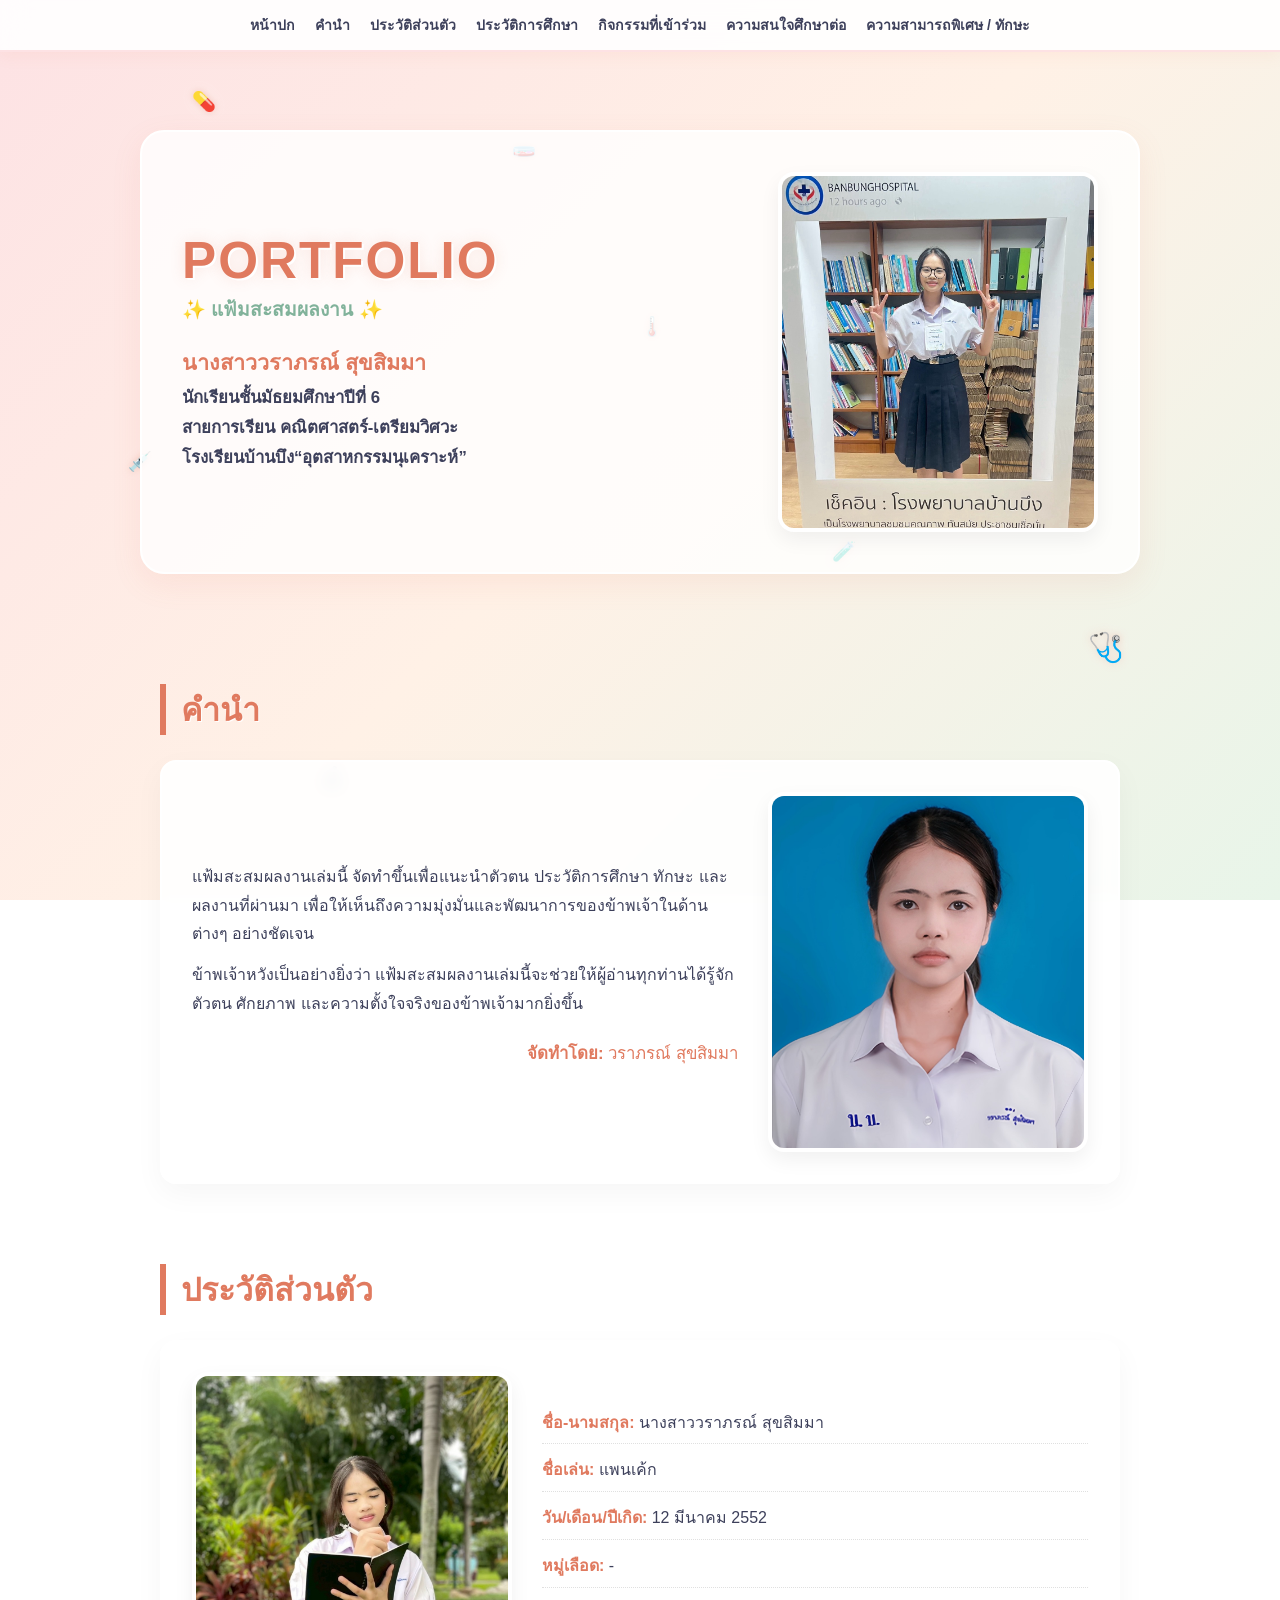
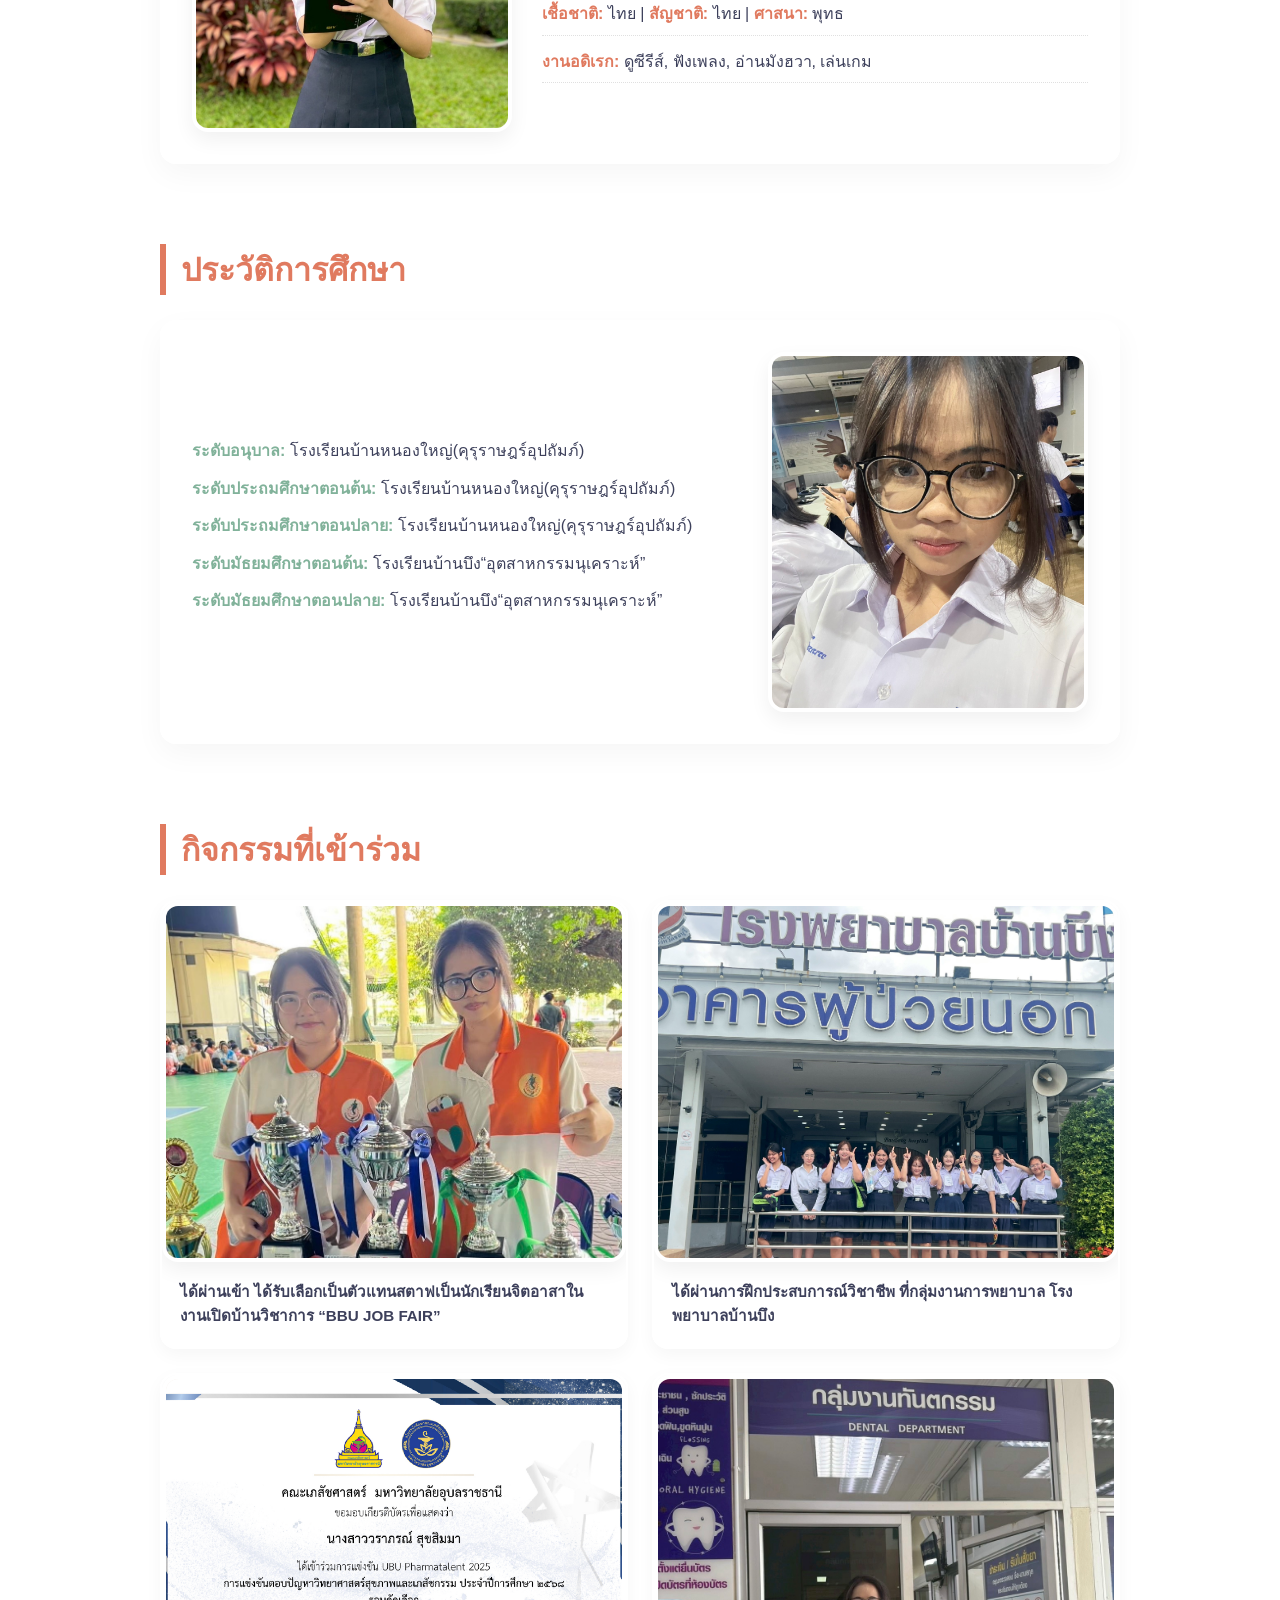
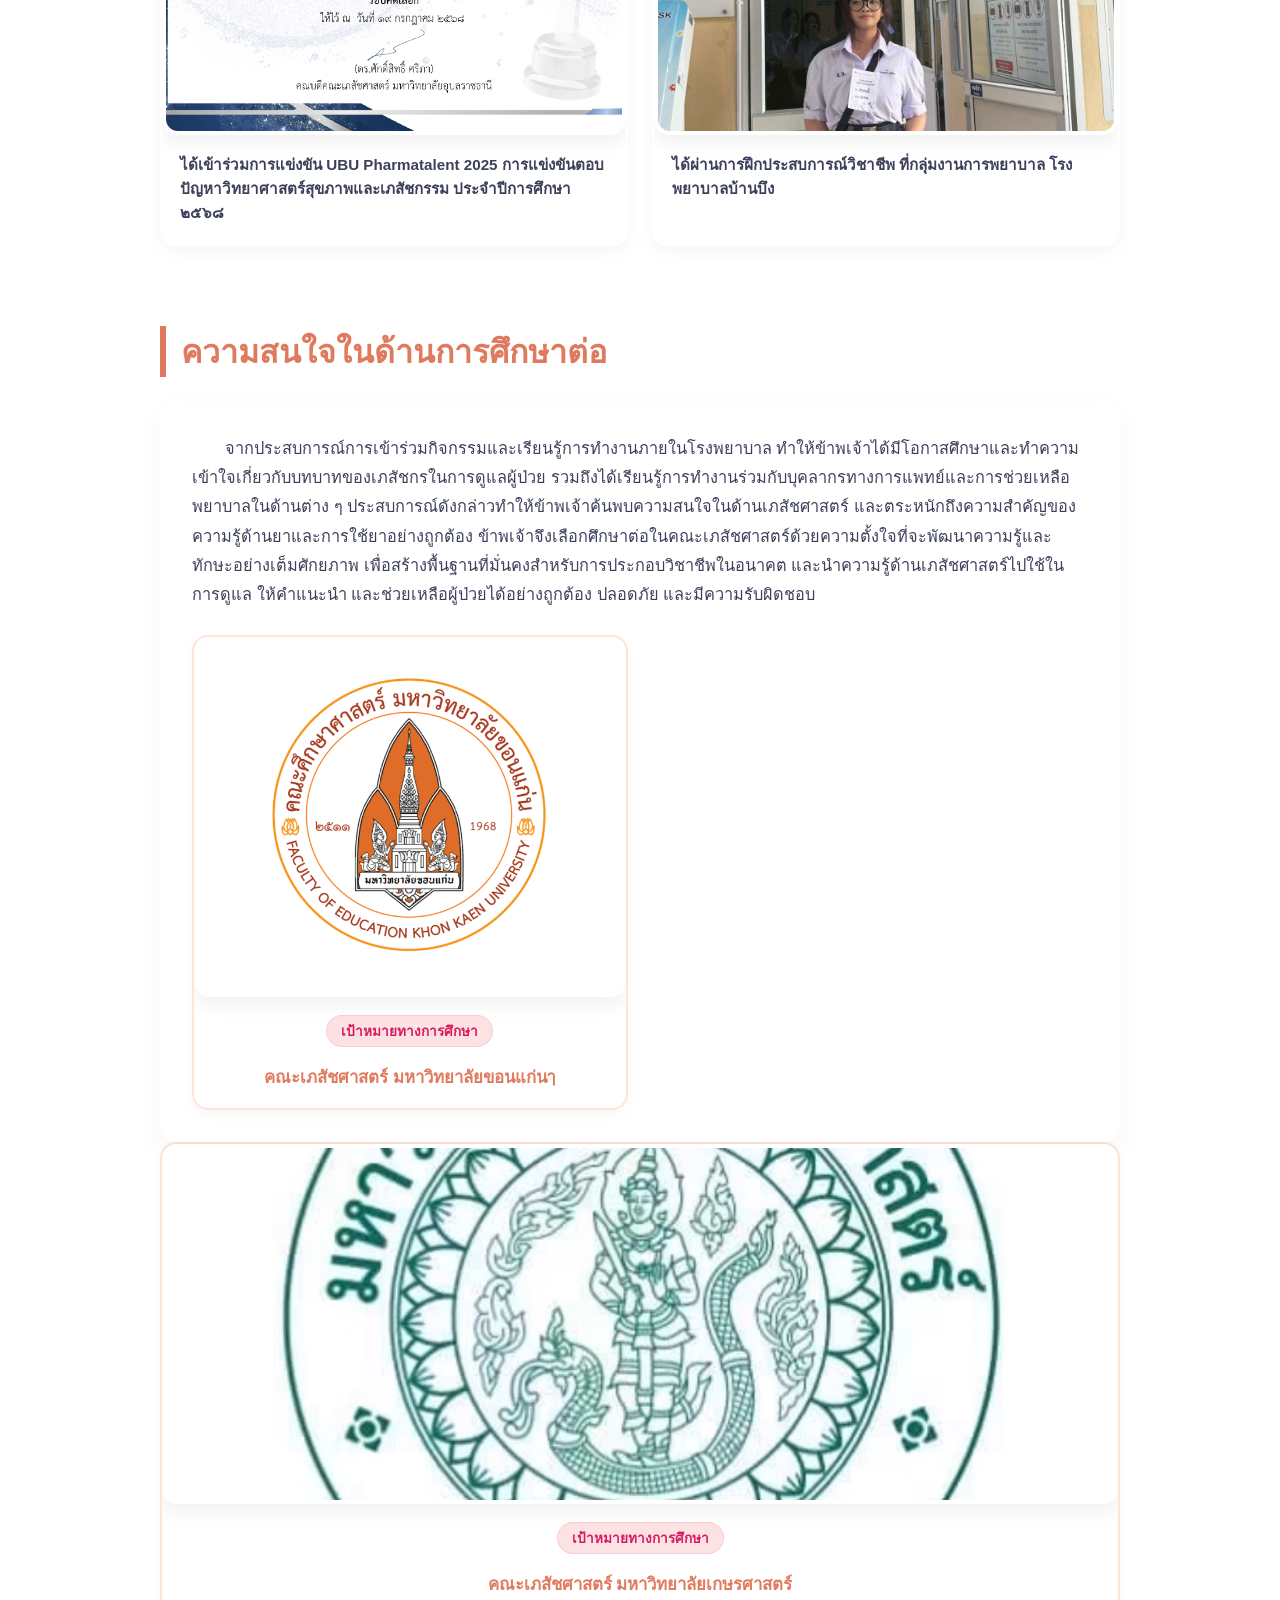
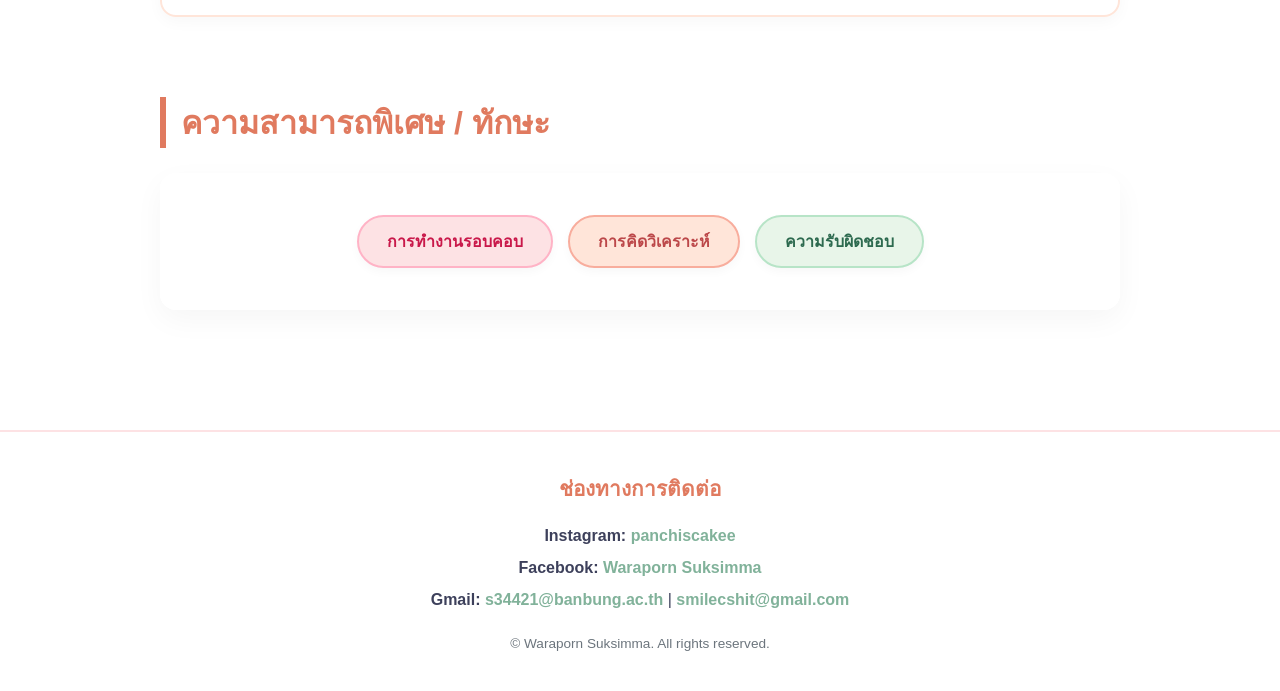
==== index.html @ e101ca78 "Update index.html" ====
<!DOCTYPE html>
<html lang="th">
<head>
  <meta charset="UTF-8">
  <meta name="viewport" content="width=device-width, initial-scale=1.0">
  <meta name="description" content="แฟ้มสะสมผลงาน (Portfolio)">
  <title>แฟ้มสะสมผลงาน // PORTFOLIO</title>
  
  <!-- เชื่อมต่อไฟล์สไตล์ CSS -->
  <link rel="stylesheet" href="style.css">
</head>
<body>

  <!-- ประกายวิ้งๆ สีทอง (Sparkles background) -->
  <div class="sparkles-container">
    <div class="sparkle s1">💊</div>
    <div class="sparkle s2">🧬</div>
    <div class="sparkle s3">💉</div>
    <div class="sparkle s4">🩺</div>
    <div class="sparkle s5">🔬</div>
    <div class="sparkle s6">🌡️</div>
    <div class="sparkle s7">🧪</div>
    <div class="sparkle s8">🧫</div>
  </div>

  <!-- แถบเมนูลอยแบบโปร่งแสง (Navbar) -->
  <nav class="navbar">
    <div class="nav-container">
      <a href="#cover">หน้าปก</a>
      <a href="#introduction">คำนำ</a>
      <a href="#profile">ประวัติส่วนตัว</a>
      <a href="#education">ประวัติการศึกษา</a>
      <a href="#activities">กิจกรรมที่เข้าร่วม</a>
      <a href="#future-study">ความสนใจศึกษาต่อ</a>
      <a href="#skills">ความสามารถพิเศษ / ทักษะ</a>
    </div>
  </nav>

  <!-- 1. หน้าปก (Cover Layout แบบ 2 ฝั่ง ข้อมูลด้านซ้าย - รูปใหญ่เท่ากันด้านขวา) -->
  <header id="cover">
    <div class="cover-container">
      <div class="cover-text-side">
        <h1>PORTFOLIO</h1>
        <p class="subtitle">✨ แฟ้มสะสมผลงาน ✨</p>
        <div class="cover-details">
          <p class="student-name">นางสาววราภรณ์ สุขสิมมา</p>
          <p class="student-level">นักเรียนชั้นมัธยมศึกษาปีที่ 6</p>
          <p class="student-plan">สายการเรียน คณิตศาสตร์-เตรียมวิศวะ</p>
          <p class="school-name"><b>โรงเรียนบ้านบึง“อุตสาหกรรมนุเคราะห์”</b></p>
        </div>
      </div>
      <div class="cover-media-side">
        <!-- ช่องใส่รูปขนาดเท่ากันทุกรูปในเว็บ -->
        <div class="img-box">
          <img src="IMG_2412.jpeg" alt="" class="portfolio-img">
        </div>
      </div>
    </div>
  </header>

  <main class="container">

    <!-- 2. คำนำ (Introduction) -->
    <section id="introduction">
      <h2>คำนำ</h2>
      <div class="section-card flex-card">
        <div class="card-text">
          <p>แฟ้มสะสมผลงานเล่มนี้ จัดทำขึ้นเพื่อแนะนำตัวตน ประวัติการศึกษา ทักษะ และผลงานที่ผ่านมา เพื่อให้เห็นถึงความมุ่งมั่นและพัฒนาการของข้าพเจ้าในด้านต่างๆ อย่างชัดเจน</p>
          <p>ข้าพเจ้าหวังเป็นอย่างยิ่งว่า แฟ้มสะสมผลงานเล่มนี้จะช่วยให้ผู้อ่านทุกท่านได้รู้จักตัวตน ศักยภาพ และความตั้งใจจริงของข้าพเจ้ามากยิ่งขึ้น</p>
          <div class="signature-box">
            <p><strong>จัดทำโดย:</strong> วราภรณ์ สุขสิมมา</p>
          </div>
        </div>
        <div class="card-media">
          <div class="img-box">
            <img src="IMG_2438.jpeg" alt="คำนำ" class="portfolio-img">
          </div>
        </div>
      </div>
    </section>

    <!-- 3. ประวัติส่วนตัว (Profile) -->
    <section id="profile">
      <h2>ประวัติส่วนตัว</h2>
      <div class="section-card flex-card reverse-mobile">
        <div class="card-media">
          <div class="img-box">
            <img src="IMG_2440.jpeg" alt="ประวัติส่วนตัว" class="portfolio-img">
          </div>
        </div>
        <div class="card-text">
          <ul class="info-list">
            <li><strong>ชื่อ-นามสกุล:</strong> นางสาววราภรณ์ สุขสิมมา</li>
            <li><strong>ชื่อเล่น:</strong> แพนเค้ก</li>
            <li><strong>วัน/เดือน/ปีเกิด:</strong> 12 มีนาคม 2552</li>
            <li><strong>หมู่เลือด:</strong> -</li>
            <li><strong>เชื้อชาติ:</strong> ไทย | <strong>สัญชาติ:</strong> ไทย | <strong>ศาสนา:</strong> พุทธ</li>
            <li><strong>งานอดิเรก:</strong> ดูซีรีส์, ฟังเพลง, อ่านมังฮวา, เล่นเกม</li>
          </ul>
        </div>
      </div>
    </section>

    <!-- 4. ประวัติการศึกษา (Education) -->
    <section id="education">
      <h2>ประวัติการศึกษา</h2>
      <div class="section-card flex-card">
        <div class="card-text">
          <ul class="edu-info-list">
            <li><strong>ระดับอนุบาล:</strong> โรงเรียนบ้านหนองใหญ่(คุรุราษฎร์อุปถัมภ์)</li>
            <li><strong>ระดับประถมศึกษาตอนต้น:</strong> โรงเรียนบ้านหนองใหญ่(คุรุราษฎร์อุปถัมภ์)</li>
            <li><strong>ระดับประถมศึกษาตอนปลาย:</strong> โรงเรียนบ้านหนองใหญ่(คุรุราษฎร์อุปถัมภ์)</li>
            <li><strong>ระดับมัธยมศึกษาตอนต้น:</strong> โรงเรียนบ้านบึง“อุตสาหกรรมนุเคราะห์”</li>
            <li><strong>ระดับมัธยมศึกษาตอนปลาย:</strong> โรงเรียนบ้านบึง“อุตสาหกรรมนุเคราะห์”</li>
          </ul>
        </div>
        <div class="card-media">
          <div class="img-box">
            <img src="IMG_1165.jpeg" alt="ประวัติการศึกษา" class="portfolio-img">
          </div>
        </div>
      </div>
    </section>

    <!-- 5. กิจกรรมที่เข้าร่วม (4 กิจกรรม: บน 2 / ล่าง 2) -->
    <section id="activities">
      <h2>กิจกรรมที่เข้าร่วม</h2>
      <div class="gallery-grid-2x2">
        
        <!-- บน 1 -->
        <div class="gallery-card">
          <div class="img-box">
            <img src="IMG_2443.jpeg" alt="กิจกรรมที่ 1" class="portfolio-img">
          </div>
          <div class="gallery-info">
            <p class="activity-desc">ได้ผ่านเข้า ได้รับเลือกเป็นตัวแทนสตาฟเป็นนักเรียนจิตอาสาในงานเปิดบ้านวิชาการ “BBU JOB FAIR”</p>
          </div>
        </div>

        <!-- บน 2 -->
        <div class="gallery-card">
          <div class="img-box">
            <img src="IMG_0855.jpeg" alt="กิจกรรมที่ 2" class="portfolio-img">
          </div>
          <div class="gallery-info">
            <p class="activity-desc">ได้ผ่านการฝึกประสบการณ์วิชาชีพ ที่กลุ่มงานการพยาบาล โรงพยาบาลบ้านบึง</p>
          </div>
        </div>

        <!-- ล่าง 1 -->
        <div class="gallery-card">
          <div class="img-box">
            <img src="IMG_2452.jpeg" alt="กิจกรรมที่ 3" class="portfolio-img">
          </div>
          <div class="gallery-info">
            <p class="activity-desc">ได้เข้าร่วมการแข่งขัน UBU Pharmatalent 2025 การแข่งขันตอบปัญหาวิทยาศาสตร์สุขภาพและเภสัชกรรม ประจำปีการศึกษา ๒๕๖๘ </p>
          </div>
        </div>

        <!-- ล่าง 2 -->
        <div class="gallery-card">
          <div class="img-box">
            <img src="IMG_2447.jpeg" alt="กิจกรรมที่ 4" class="portfolio-img">
          </div>
          <div class="gallery-info">
            <p class="activity-desc">ได้ผ่านการฝึกประสบการณ์วิชาชีพ ที่กลุ่มงานการพยาบาล โรงพยาบาลบ้านบึง</p>
          </div>
        </div>

      </div>
    </section>

    <!-- 6. ความสนใจในด้านการศึกษาต่อ (Future Study) -->
    <section id="future-study">
      <h2>ความสนใจในด้านการศึกษาต่อ</h2>
      
      <div class="section-card future-wrapper">
        <div class="future-intro">
          <p>จากประสบการณ์การเข้าร่วมกิจกรรมและเรียนรู้การทำงานภายในโรงพยาบาล ทำให้ข้าพเจ้าได้มีโอกาสศึกษาและทำความเข้าใจเกี่ยวกับบทบาทของเภสัชกรในการดูแลผู้ป่วย รวมถึงได้เรียนรู้การทำงานร่วมกับบุคลากรทางการแพทย์และการช่วยเหลือพยาบาลในด้านต่าง ๆ ประสบการณ์ดังกล่าวทำให้ข้าพเจ้าค้นพบความสนใจในด้านเภสัชศาสตร์ และตระหนักถึงความสำคัญของความรู้ด้านยาและการใช้ยาอย่างถูกต้อง ข้าพเจ้าจึงเลือกศึกษาต่อในคณะเภสัชศาสตร์ด้วยความตั้งใจที่จะพัฒนาความรู้และทักษะอย่างเต็มศักยภาพ เพื่อสร้างพื้นฐานที่มั่นคงสำหรับการประกอบวิชาชีพในอนาคต และนำความรู้ด้านเภสัชศาสตร์ไปใช้ในการดูแล ให้คำแนะนำ และช่วยเหลือผู้ป่วยได้อย่างถูกต้อง ปลอดภัย และมีความรับผิดชอบ</p>
        </div>

        <div class="uni-grid">
          <!-- มหาวิทยาลัยที่ 1 -->
         <div class="uni-card">
            <div class="img-box">
              <img src="IMG_2458.jpeg" alt="มหาวิทยาลัยขอนแก่น" class="portfolio-img">
            </div>
            <div class="uni-info">
              <span class="badge highlight">เป้าหมายทางการศึกษา</span>
              <h4 class="faculty-name">คณะเภสัชศาสตร์ มหาวิทยาลัยขอนแก่นๅ</h4>
            </div>
          </div>
        </div>
      </div>

          <!-- มหาวิทยาลัยที่ 2 -->
          <div class="uni-card">
            <div class="img-box">
              <img src="IMG_2449.jpeg" alt="มหาวิทยาลัยเกษตรศาสตร์" class="portfolio-img">
            </div>
            <div class="uni-info">
              <span class="badge highlight">เป้าหมายทางการศึกษา</span>
              <h4 class="faculty-name">คณะเภสัชศาสตร์ มหาวิทยาลัยเกษรศาสตร์</h4>
            </div>
          </div>
        </div>
      </div>
    </section>

    <!-- 7. ความสามารถพิเศษ / ทักษะ -->
    <section id="skills">
      <h2>ความสามารถพิเศษ / ทักษะ</h2>
      <div class="section-card">
        <ul class="skills-tags-list">
          <li class="tag-pink">การทำงานรอบคอบ</li>
          <li class="tag-blue">การคิดวิเคราะห์</li>
          <li class="tag-green">ความรับผิดชอบ</li>
        </ul>
      </div>
    </section>

  </main>

  <!-- ส่วนท้าย (Footer / ช่องทางการติดต่อ) -->
  <footer>
    <div class="footer-content">
      <h3>ช่องทางการติดต่อ</h3>
      <div class="contact-grid">
        <p><strong>Instagram:</strong> <a href="https://instagram.com/kaemonelove" target="_blank">panchiscakee</a></p>
        <p><strong>Facebook:</strong> <a href="https://facebook.com" target="_blank">Waraporn Suksimma</a></p>
        <p><strong>Gmail:</strong> <a href="mailto:s34421@banbung.ac.th">s34421@banbung.ac.th</a> | <a href="mailto:smilecshit@gmail.com">smilecshit@gmail.com</a></p>
      </div>
      <p class="copyright">&copy; <span id="year"></span> Waraporn Suksimma. All rights reserved.</p>
    </div>
  </footer>

  <!-- เชื่อมต่อไฟล์ JavaScript -->
  <script src="script.js"></script>
</body>
</html>
---- style.css ----
/* ─── สไตล์ธีมใหม่ (Pastel Pink, Terracotta/Brick Orange, Sage Green) ─── */
:root {
  --pastel-pink: #fde2e4;      /* ชมพูพาสเทลอ่อน */
  --pastel-orange: #ffe5d9;    /* ส้มอิฐพาสเทลอ่อน */
  --pastel-green: #e8f5e9;     /* เขียวพาสเทลอ่อน */
  --pastel-purple: #f0efeb;    
  
  --gold-accent: #e07a5f;      /* ปรับประกายให้เข้ากับโทนส้มอิฐ */
  --gold-glow: rgba(224, 122, 95, 0.4);
  
  --card-bg: rgba(255, 255, 255, 0.90); 
  --text-dark: #3d405b;        /* เทาเข้มอมน้ำเงิน อ่านง่าย นุ่มตา */
  --text-muted: #6c757d;
  
  /* สีหลักตามโจทย์ */
  --primary-pink: #f4acb7;     /* ชมพูหลัก */
  --primary-orange: #e07a5f;   /* ส้มอิฐ (Terracotta) */
  --primary-green: #81b29a;    /* เขียว (Sage Green) */
}

* {
  box-sizing: border-box;
  margin: 0;
  padding: 0;
}

html {
  scroll-behavior: smooth;
  font-family: 'Segoe UI', Thonburi, Tahoma, sans-serif;
  color: var(--text-dark);
}

body {
  overflow-x: hidden;
  /* พื้นหลังไล่สี ชมพู -> ส้มอิฐอ่อน -> เขียวพาสเทล */
  background: linear-gradient(135deg, #fde2e4 0%, #fff1e6 50%, #e8f5e9 100%);
  background-attachment: fixed;
  position: relative;
}

/* ─── Sparkles Background ─── */
.sparkles-container {
  position: fixed;
  top: 0;
  left: 0;
  width: 100%;
  height: 100%;
  pointer-events: none;
  z-index: 0;
  overflow: hidden;
}

.sparkle {
  position: absolute;
  color: var(--gold-accent);
  font-size: 1.2rem;
  text-shadow: 0 0 8px var(--gold-glow), 0 0 15px #fff;
  animation: floatSparkle 4s infinite ease-in-out alternate;
}

.s1 { top: 10%; left: 15%; animation-delay: 0s; }
.s2 { top: 25%; left: 80%; animation-delay: 1s; font-size: 1.5rem; }
.s3 { top: 50%; left: 10%; animation-delay: 0.5s; }
.s4 { top: 70%; left: 85%; animation-delay: 1.5s; font-size: 1.8rem; }
.s5 { top: 85%; left: 25%; animation-delay: 2s; }
.s6 { top: 35%; left: 50%; animation-delay: 0.8s; }
.s7 { top: 60%; left: 65%; animation-delay: 1.2s; }
.s8 { top: 15%; left: 40%; animation-delay: 1.7s; }

@keyframes floatSparkle {
  0% { transform: translateY(0) scale(0.8) rotate(0deg); opacity: 0.4; }
  100% { transform: translateY(-20px) scale(1.2) rotate(20deg); opacity: 1; }
}

/* ─── Navbar ─── */
.navbar {
  position: fixed;
  top: 0;
  left: 0;
  width: 100%;
  background: rgba(255, 255, 255, 0.90);
  backdrop-filter: blur(12px);
  -webkit-backdrop-filter: blur(12px);
  border-bottom: 2px solid var(--pastel-pink);
  box-shadow: 0 4px 15px rgba(224, 122, 95, 0.08);
  z-index: 1000;
}

.nav-container {
  display: flex;
  justify-content: center;
  flex-wrap: wrap;
  gap: 12px 20px;
  padding: 14px 10px;
}

.nav-container a {
  text-decoration: none;
  color: var(--text-dark);
  font-weight: 700;
  font-size: 0.88rem;
  transition: all 0.3s ease;
}

.nav-container a:hover {
  color: var(--primary-orange);
  text-shadow: 0 0 8px rgba(224, 122, 95, 0.3);
}

/* ─── ตัวกำหนดขนาดรูปภาพทุกรูปให้เท่ากันทั้งหมด ─── */
.img-box {
  width: 100%;
  height: 360px; /* ขนาดความสูงเท่ากันทุกช่องภาพ */
  border-radius: 16px;
  overflow: hidden;
  border: 4px solid #fff;
  background-color: #f8f1e9; /* พื้นหลังสำรองขณะรอโหลดรูป */
  box-shadow: 0 8px 20px rgba(0, 0, 0, 0.06);
  position: relative;
}

.portfolio-img {
  width: 100%;
  height: 100%;
  object-fit: cover;
  display: block;
}

/* ─── 1. Header / หน้าปก ─── */
header {
  padding: 130px 20px 50px 20px;
  position: relative;
  z-index: 1;
}

.cover-container {
  max-width: 1000px;
  margin: 0 auto;
  display: flex;
  align-items: center;
  justify-content: space-between;
  gap: 40px;
  background: rgba(255, 255, 255, 0.80);
  padding: 40px;
  border-radius: 24px;
  border: 2px solid #fff;
  box-shadow: 0 10px 30px rgba(224, 122, 95, 0.1);
}

.cover-text-side {
  flex: 1;
  text-align: left;
}

header h1 {
  font-size: 3.2rem;
  font-weight: 900;
  letter-spacing: 2px;
  color: var(--primary-orange); /* ส้มอิฐ */
  text-shadow: 2px 2px 0px #fff, 0 0 15px rgba(224, 122, 95, 0.2);
}

header .subtitle {
  font-size: 1.2rem;
  color: var(--primary-green); /* เขียว */
  font-weight: bold;
  margin-top: 4px;
  margin-bottom: 20px;
}

.cover-details {
  line-height: 1.8;
  color: var(--text-dark);
}

.cover-details .student-name {
  font-size: 1.35rem;
  font-weight: bold;
  color: var(--primary-orange);
}

.cover-details .student-level,
.cover-details .student-plan {
  font-size: 1.05rem;
  font-weight: 700;
}

/* ปรับชื่อโรงเรียนให้ขนาด สี และตัวหนาเท่ากับสายการเรียนเป๊ะๆ */
.cover-details .school-name {
  font-size: 1.05rem;
  font-weight: 700 !important;
  color: var(--text-dark);
}

.cover-details .school-name b {
  font-weight: 700 !important;
}

.cover-media-side {
  width: 320px;
  flex-shrink: 0;
}

/* ─── Layout General ─── */
.container {
  max-width: 1000px;
  margin: 0 auto;
  padding: 20px;
  position: relative;
  z-index: 1;
}

section {
  scroll-margin-top: 90px;
  padding: 40px 0;
}

section h2 {
  font-size: 2rem;
  border-left: 6px solid var(--primary-orange);
  padding-left: 15px;
  margin-bottom: 25px;
  color: var(--primary-orange);
  text-shadow: 1px 1px 0 #fff;
}

.section-card {
  background: var(--card-bg);
  border-radius: 16px;
  padding: 30px;
  border: 2px solid #fff;
  box-shadow: 0 10px 30px rgba(0, 0, 0, 0.04);
  backdrop-filter: blur(8px);
}

.flex-card {
  display: flex;
  gap: 30px;
  align-items: center;
}

.card-text {
  flex: 1;
  line-height: 1.8;
  font-size: 1rem;
}

.card-text p {
  margin-bottom: 12px;
}

.card-media {
  width: 320px;
  flex-shrink: 0;
}

.signature-box {
  margin-top: 20px;
  text-align: right;
  color: var(--primary-orange);
  font-size: 1.05rem;
}

/* ─── Info List (ประวัติส่วนตัว) ─── */
.info-list {
  list-style: none;
}

.info-list li {
  margin-bottom: 12px;
  font-size: 1rem;
  border-bottom: 1px dotted rgba(0, 0, 0, 0.12);
  padding-bottom: 6px;
}

.info-list strong {
  color: var(--primary-orange);
}

/* ─── Badges ─── */
.badge {
  display: inline-block;
  padding: 4px 14px;
  border-radius: 20px;
  background: var(--pastel-green);
  color: var(--primary-green);
  font-size: 0.85rem;
  font-weight: bold;
  margin-bottom: 12px;
  border: 1px solid rgba(129, 178, 154, 0.3);
}

.badge.highlight {
  background: var(--pastel-pink);
  color: #d81b60;
  border-color: rgba(244, 172, 183, 0.4);
}

/* ─── Education Section ─── */
.edu-info-list {
  list-style: none;
}

.edu-info-list li {
  margin-bottom: 12px;
  font-size: 1rem;
  line-height: 1.6;
}

.edu-info-list strong {
  color: var(--primary-green);
}

/* ─── Future Study (มหาวิทยาลัย) ─── */
.future-intro {
  margin-bottom: 25px;
  line-height: 1.8;
  font-size: 1.02rem;
  text-indent: 2em;
}

.uni-grid {
  display: grid;
  grid-template-columns: repeat(2, 1fr);
  gap: 25px;
}

.uni-card {
  background: rgba(255, 255, 255, 0.95);
  border-radius: 16px;
  overflow: hidden;
  border: 2px solid var(--pastel-orange);
  box-shadow: 0 5px 15px rgba(0, 0, 0, 0.03);
  transition: transform 0.3s ease, border-color 0.3s ease;
}

.uni-card:hover {
  transform: translateY(-5px);
  border-color: var(--primary-orange);
}

.uni-info {
  padding: 18px;
  text-align: center;
}

.faculty-name {
  color: var(--primary-orange);
  font-weight: bold;
  font-size: 1.05rem;
  margin-top: 5px;
}

/* ─── Gallery Grid 2x2 (กิจกรรม: บน 2 / ล่าง 2) ─── */
.gallery-grid-2x2 {
  display: grid;
  grid-template-columns: repeat(2, 1fr);
  gap: 24px;
}

.gallery-card {
  background: var(--card-bg);
  border-radius: 16px;
  overflow: hidden;
  border: 2px solid #fff;
  box-shadow: 0 6px 18px rgba(0, 0, 0, 0.04);
  transition: all 0.3s ease;
}

.gallery-card:hover {
  transform: translateY(-5px);
  box-shadow: 0 12px 25px rgba(224, 122, 95, 0.15);
  border-color: var(--pastel-pink);
}

.gallery-info {
  padding: 18px;
}

.activity-desc {
  color: var(--text-dark);
  font-size: 0.95rem;
  line-height: 1.6;
  font-weight: 600;
}

/* ─── Skills Section ─── */
.skills-tags-list {
  display: flex;
  flex-wrap: wrap;
  gap: 15px;
  list-style: none;
  justify-content: center;
  padding: 10px 0;
}

.skills-tags-list li {
  padding: 12px 28px;
  border-radius: 30px;
  font-weight: 700;
  font-size: 1rem;
  box-shadow: 0 4px 10px rgba(0,0,0,0.03);
  transition: transform 0.2s ease, box-shadow 0.2s ease;
  cursor: default;
}

.skills-tags-list li:hover {
  transform: translateY(-3px) scale(1.03);
  box-shadow: 0 6px 15px rgba(0,0,0,0.08);
}

.tag-pink {
  background: #fde2e4;
  color: #c9184a;
  border: 2px solid #ffb3c6;
}

/* ปรับเปลี่ยนแท็กสีฟ้าเดิมให้เป็นส้มอิฐ */
.tag-blue {
  background: #ffe5d9;
  color: #bc4749;
  border: 2px solid #f8ad9d;
}

.tag-green {
  background: #e8f5e9;
  color: #2d6a4f;
  border: 2px solid #b7e4c7;
}

/* ─── Footer ─── */
footer {
  background: rgba(255, 255, 255, 0.92);
  text-align: center;
  padding: 40px 20px;
  margin-top: 60px;
  border-top: 2px solid var(--pastel-pink);
  position: relative;
  z-index: 1;
}

footer h3 {
  color: var(--primary-orange);
  margin-bottom: 15px;
  font-size: 1.3rem;
}

.contact-grid {
  line-height: 2;
  font-size: 1rem;
}

footer a {
  color: var(--primary-green);
  text-decoration: none;
  font-weight: bold;
}

footer a:hover {
  text-decoration: underline;
  color: var(--primary-orange);
}

.copyright {
  color: var(--text-muted);
  font-size: 0.85rem;
  margin-top: 20px;
}

/* ─── Responsive (มือถือและแท็บเล็ต) ─── */
@media (max-width: 850px) {
  .cover-container {
    flex-direction: column-reverse;
    text-align: center;
  }

  .cover-text-side {
    text-align: center;
  }

  .cover-media-side,
  .card-media {
    width: 100%;
  }

  .flex-card {
    flex-direction: column;
  }

  .gallery-grid-2x2,
  .uni-grid {
    grid-template-columns: 1fr;
  }

  header h1 {
    font-size: 2.5rem;
  }
}
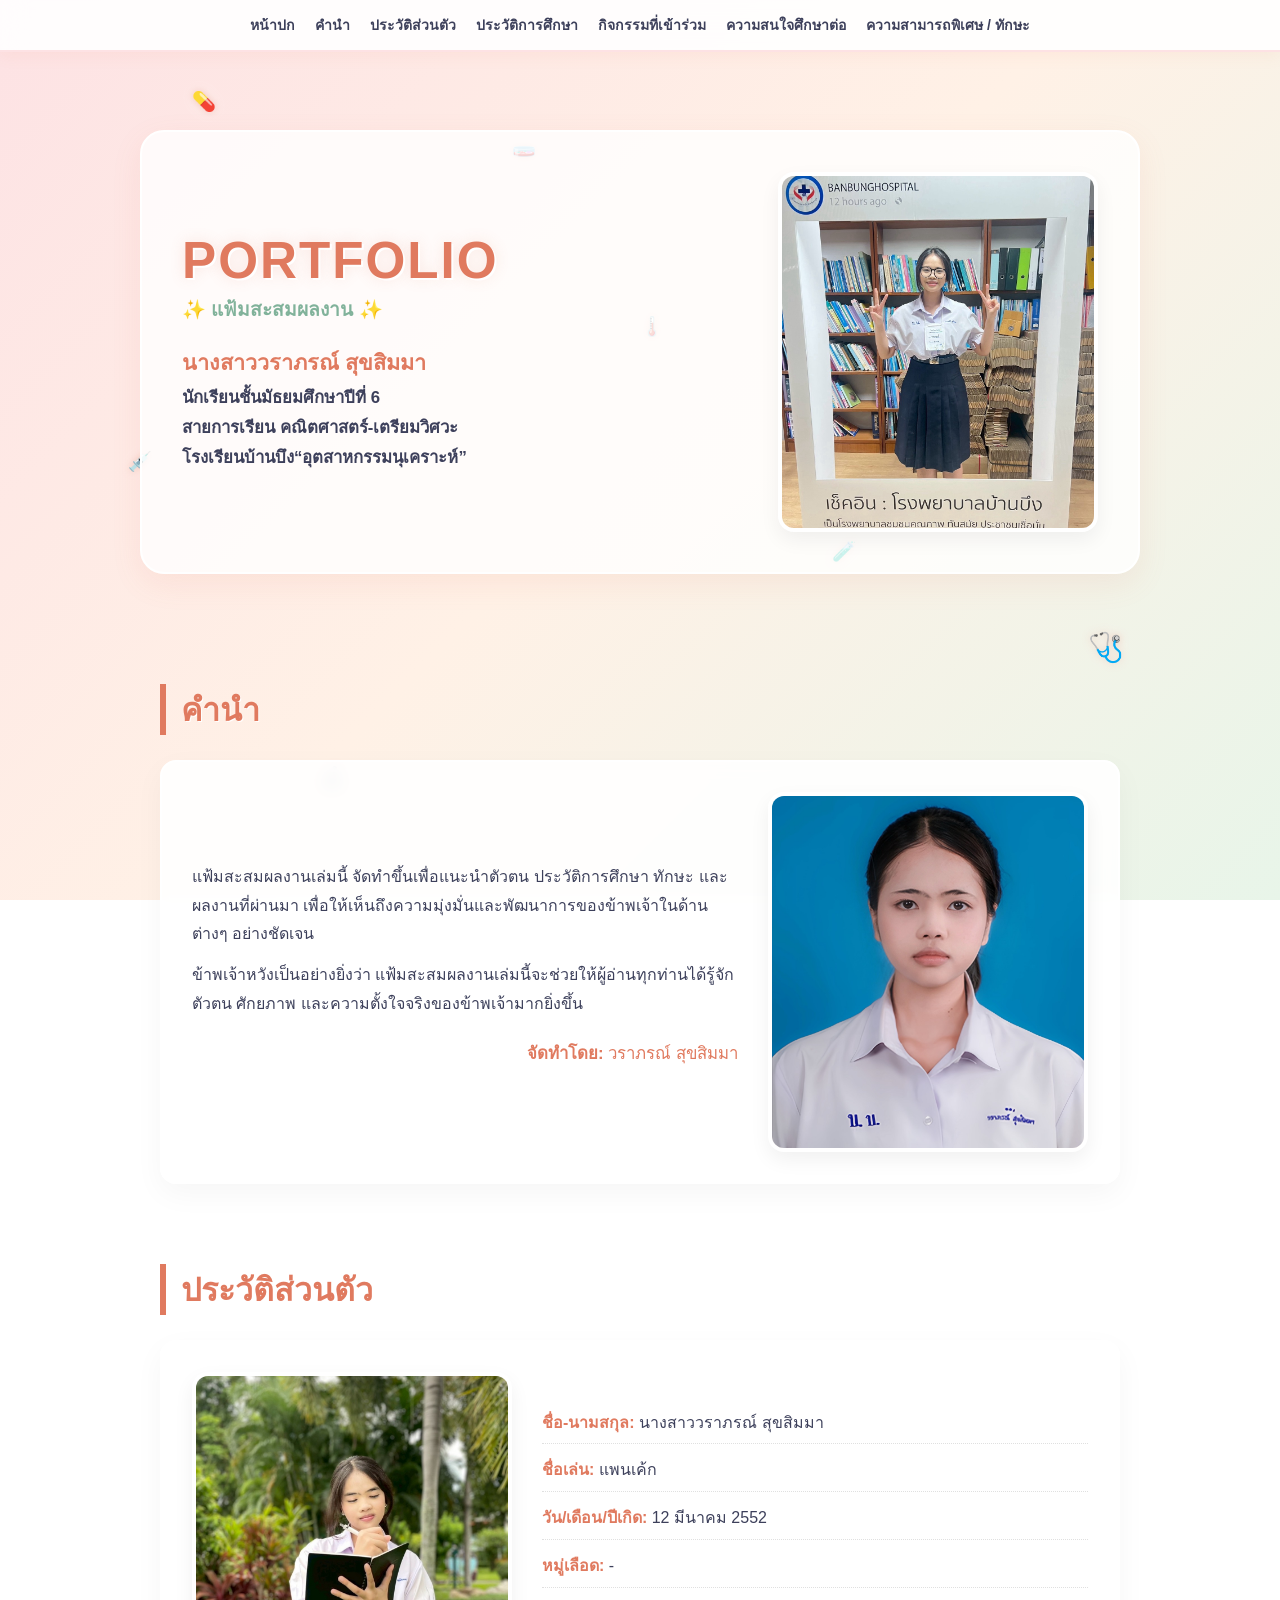
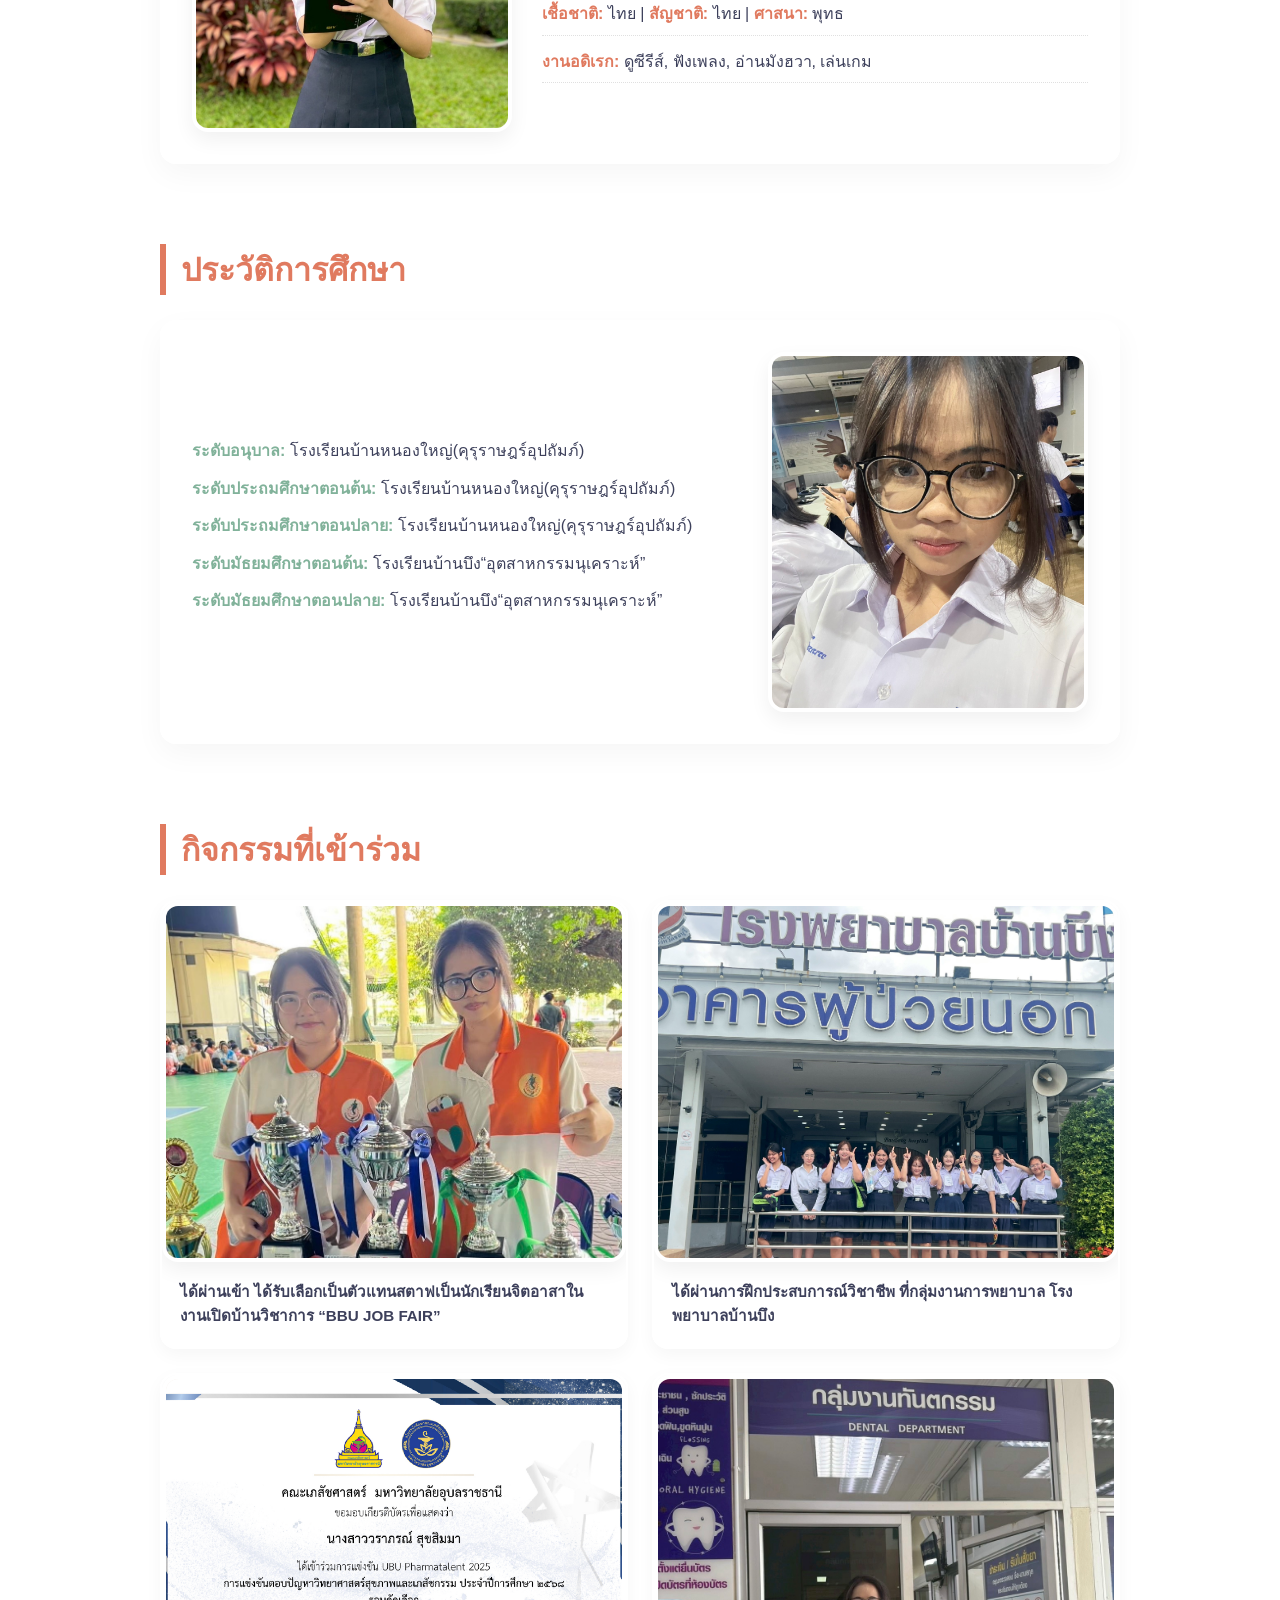
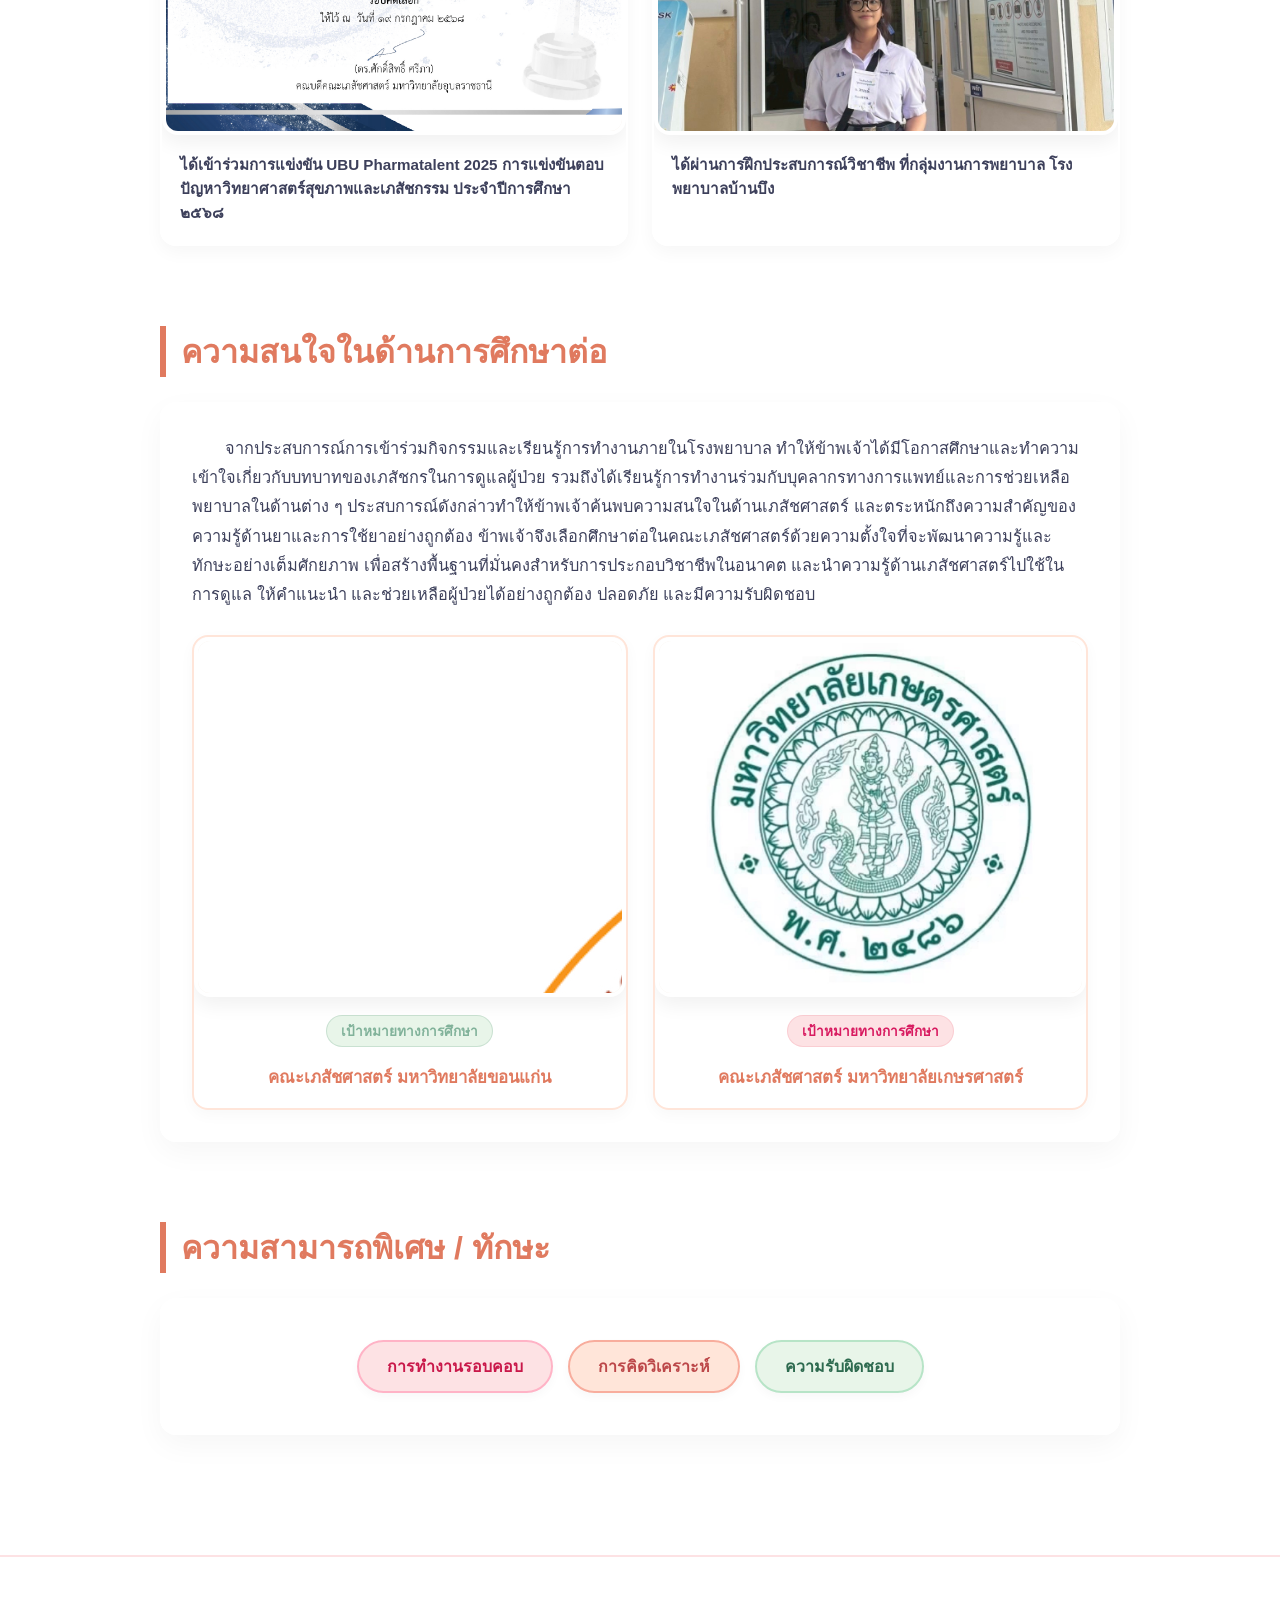
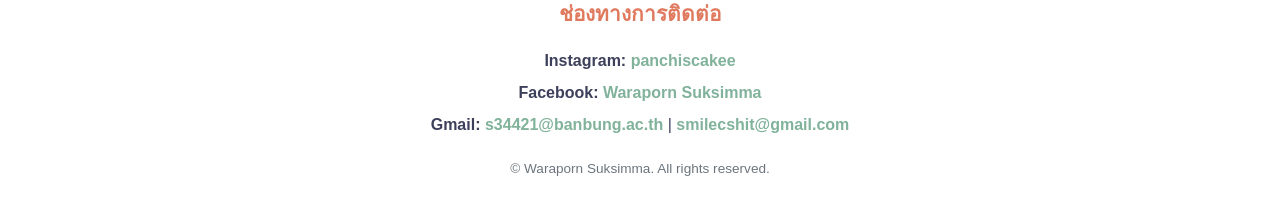
==== commit e479f79d: "Update index.html" ====
--- a/index.html
+++ b/index.html
@@ -179,19 +179,17 @@
           <p>จากประสบการณ์การเข้าร่วมกิจกรรมและเรียนรู้การทำงานภายในโรงพยาบาล ทำให้ข้าพเจ้าได้มีโอกาสศึกษาและทำความเข้าใจเกี่ยวกับบทบาทของเภสัชกรในการดูแลผู้ป่วย รวมถึงได้เรียนรู้การทำงานร่วมกับบุคลากรทางการแพทย์และการช่วยเหลือพยาบาลในด้านต่าง ๆ ประสบการณ์ดังกล่าวทำให้ข้าพเจ้าค้นพบความสนใจในด้านเภสัชศาสตร์ และตระหนักถึงความสำคัญของความรู้ด้านยาและการใช้ยาอย่างถูกต้อง ข้าพเจ้าจึงเลือกศึกษาต่อในคณะเภสัชศาสตร์ด้วยความตั้งใจที่จะพัฒนาความรู้และทักษะอย่างเต็มศักยภาพ เพื่อสร้างพื้นฐานที่มั่นคงสำหรับการประกอบวิชาชีพในอนาคต และนำความรู้ด้านเภสัชศาสตร์ไปใช้ในการดูแล ให้คำแนะนำ และช่วยเหลือผู้ป่วยได้อย่างถูกต้อง ปลอดภัย และมีความรับผิดชอบ</p>
         </div>
 
-        <div class="uni-grid">
+         <div class="uni-grid">
           <!-- มหาวิทยาลัยที่ 1 -->
-         <div class="uni-card">
+          <div class="uni-card">
             <div class="img-box">
-              <img src="IMG_2458.jpeg" alt="มหาวิทยาลัยขอนแก่น" class="portfolio-img">
+              <img src="IMG_2458.jpeg"portfolio-img">
             </div>
             <div class="uni-info">
-              <span class="badge highlight">เป้าหมายทางการศึกษา</span>
-              <h4 class="faculty-name">คณะเภสัชศาสตร์ มหาวิทยาลัยขอนแก่นๅ</h4>
-            </div>
-          </div>
-        </div>
-      </div>
+              <span class="badge">เป้าหมายทางการศึกษา</span>
+              <h4 class="faculty-name">คณะเภสัชศาสตร์ มหาวิทยาลัยขอนแก่น</h4>
+            </div>
+          </div>
 
           <!-- มหาวิทยาลัยที่ 2 -->
           <div class="uni-card">
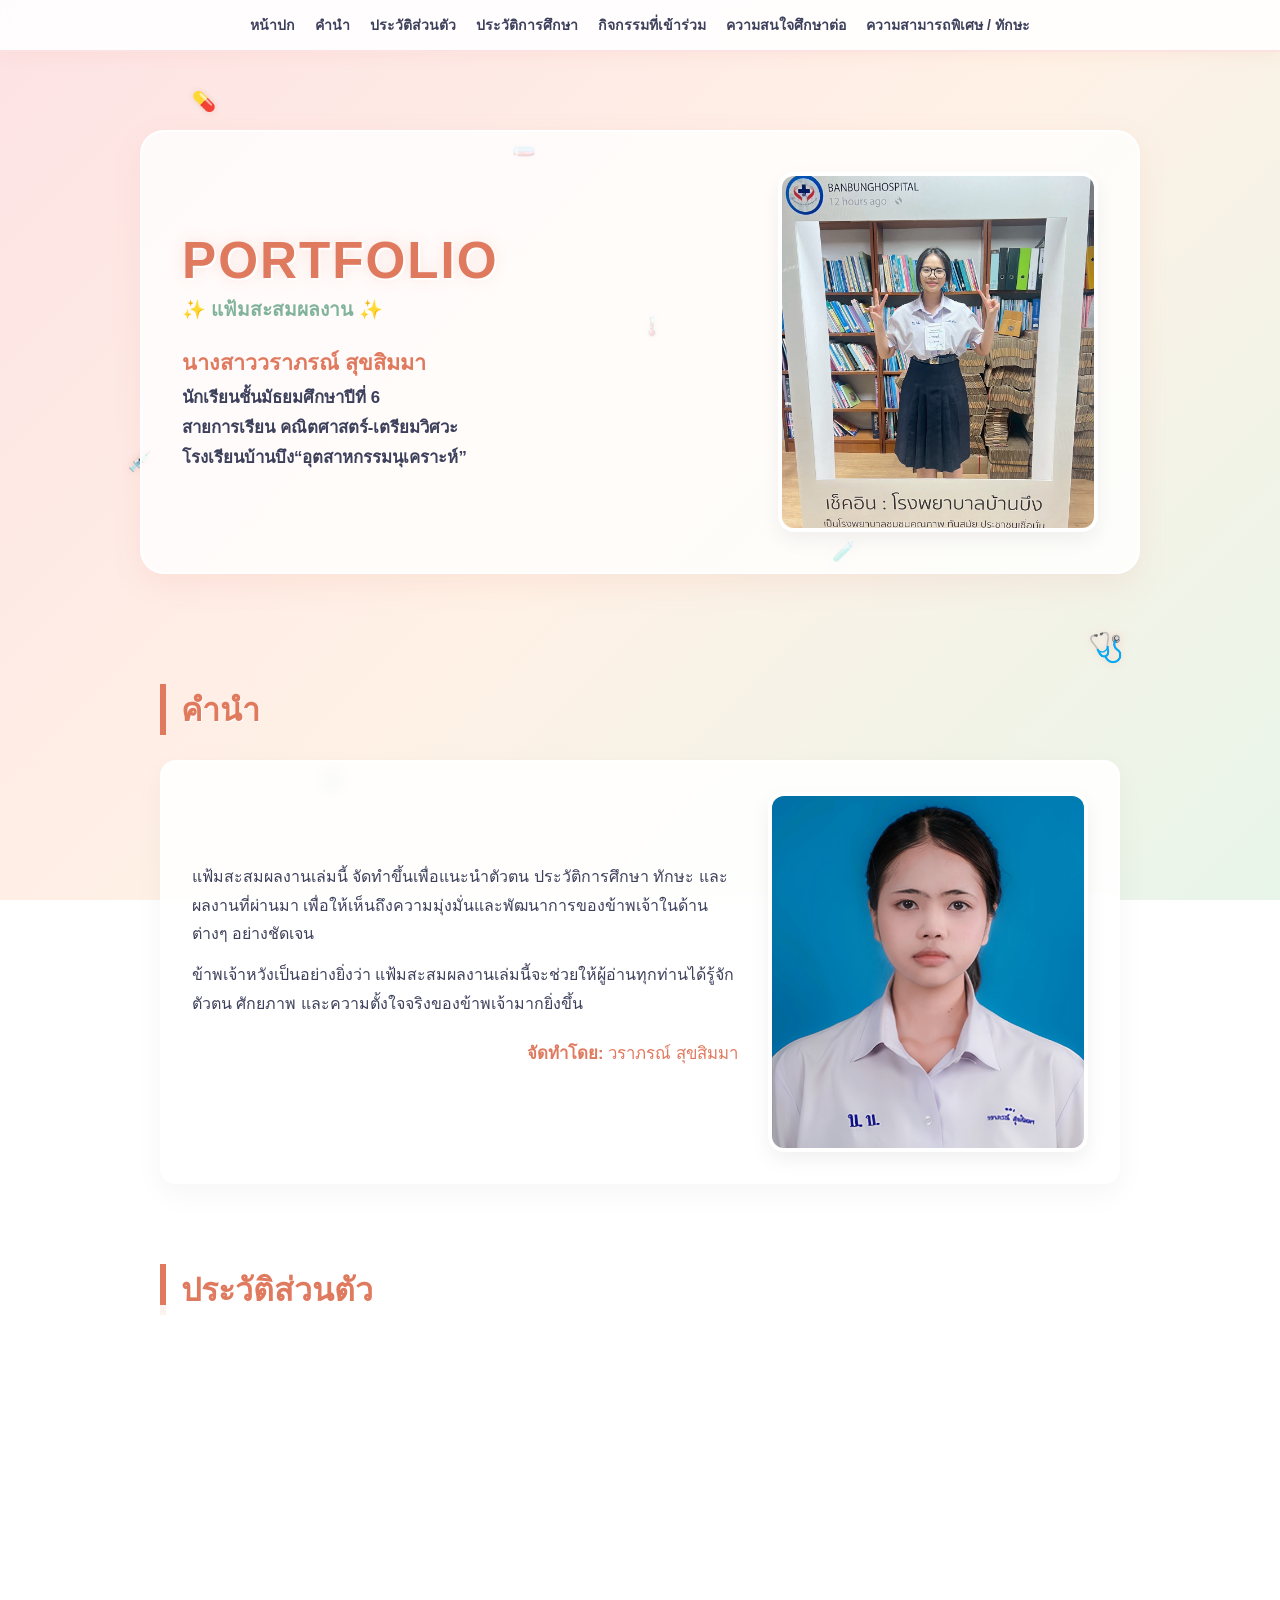
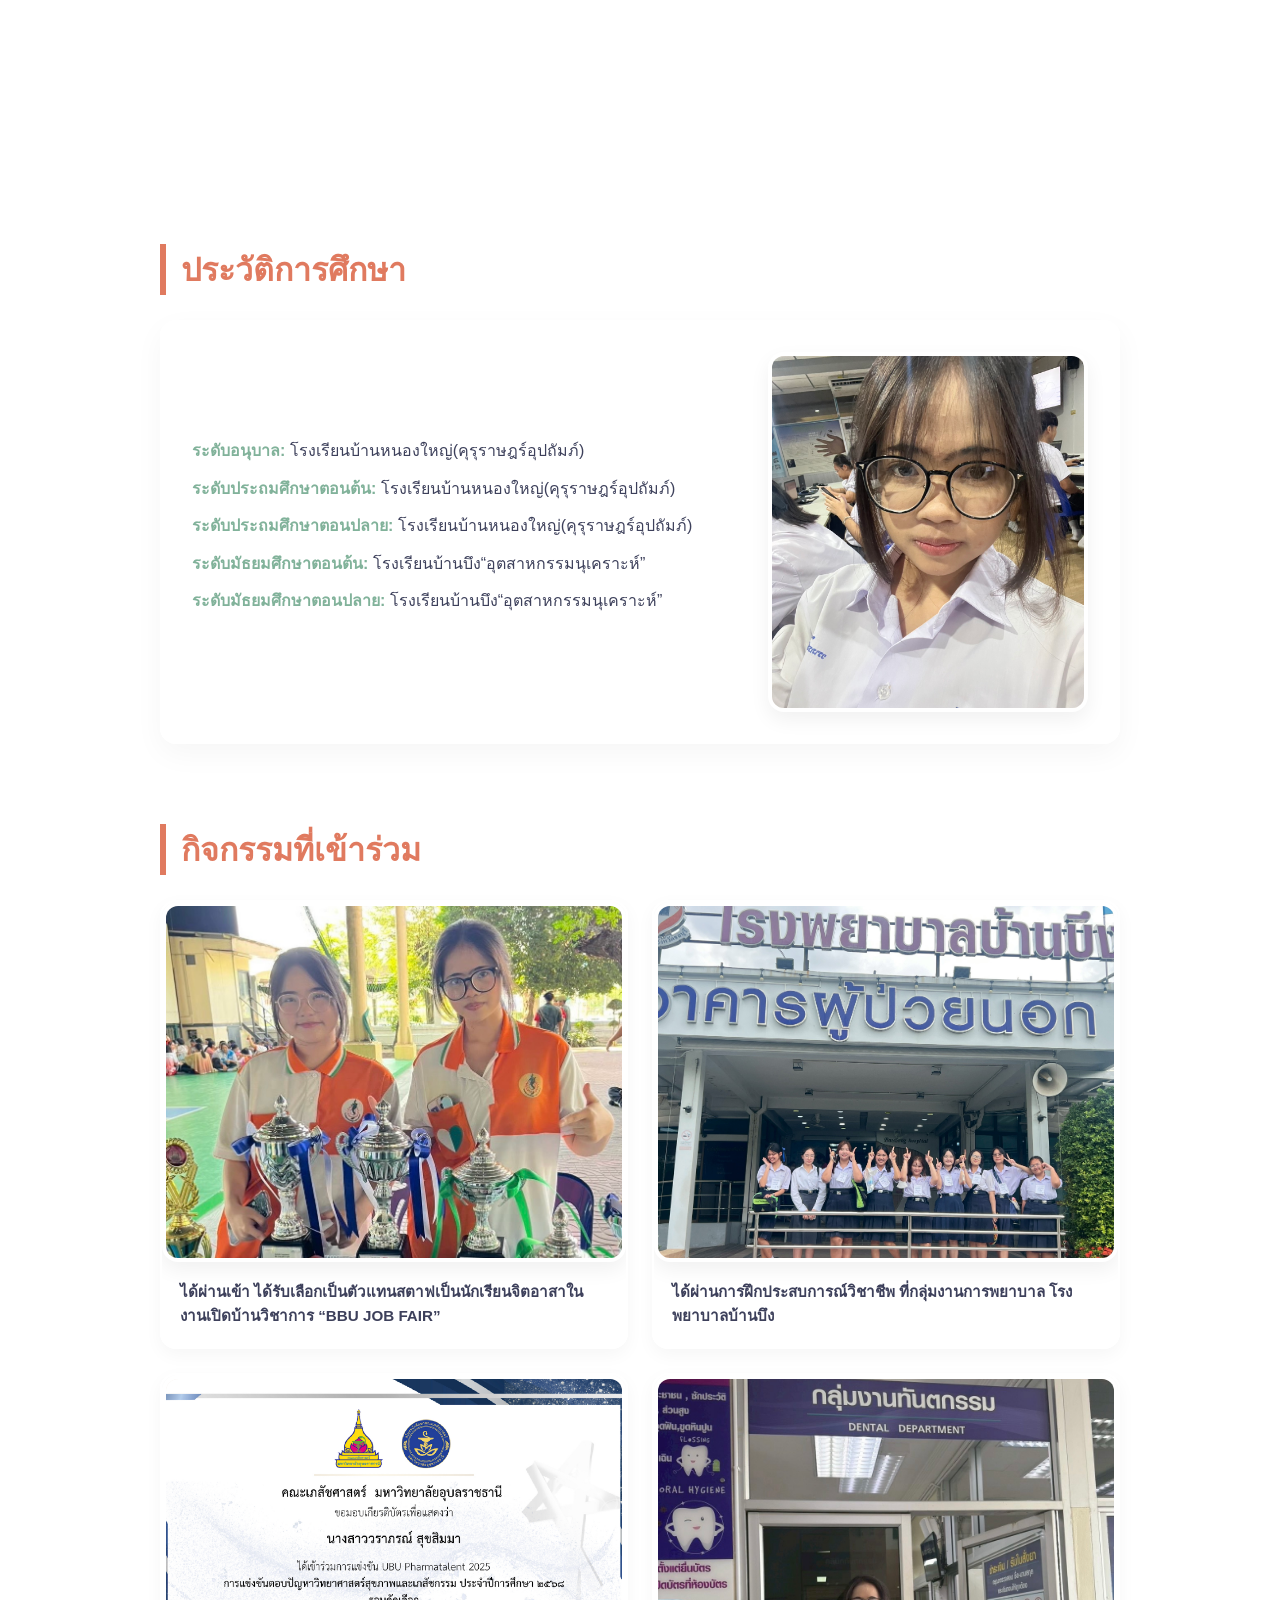
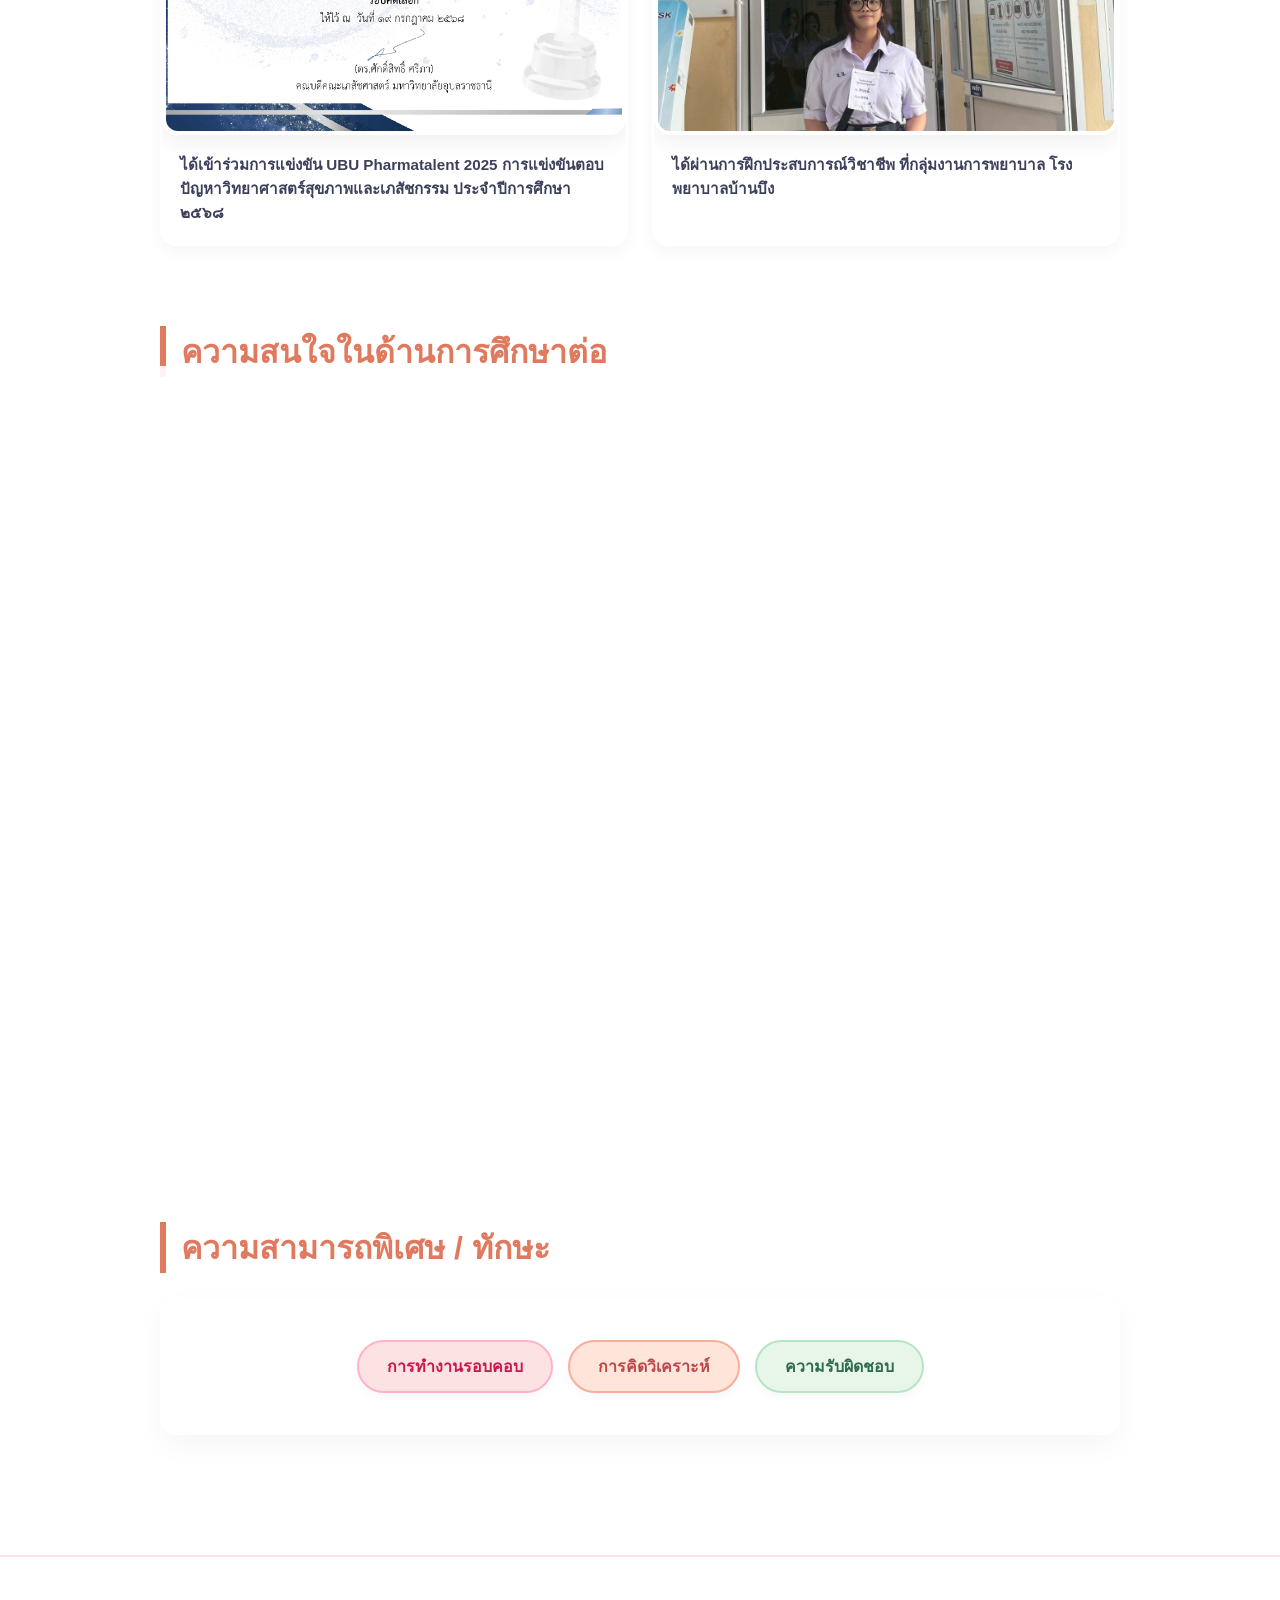
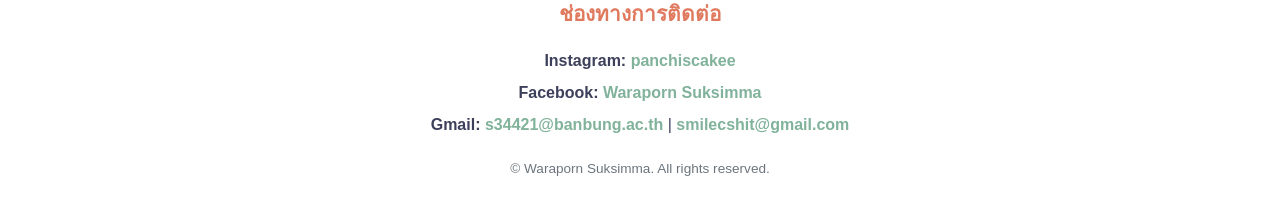
==== commit 163a9262: "Update index.html" ====
--- a/index.html
+++ b/index.html
@@ -183,7 +183,7 @@
           <!-- มหาวิทยาลัยที่ 1 -->
           <div class="uni-card">
             <div class="img-box">
-              <img src="IMG_2458.jpeg"portfolio-img">
+             <img src="IMG_2458.jpeg" alt="มหาวิทยาลัยขอนแก่น" class="portfolio-img">
             </div>
             <div class="uni-info">
               <span class="badge">เป้าหมายทางการศึกษา</span>
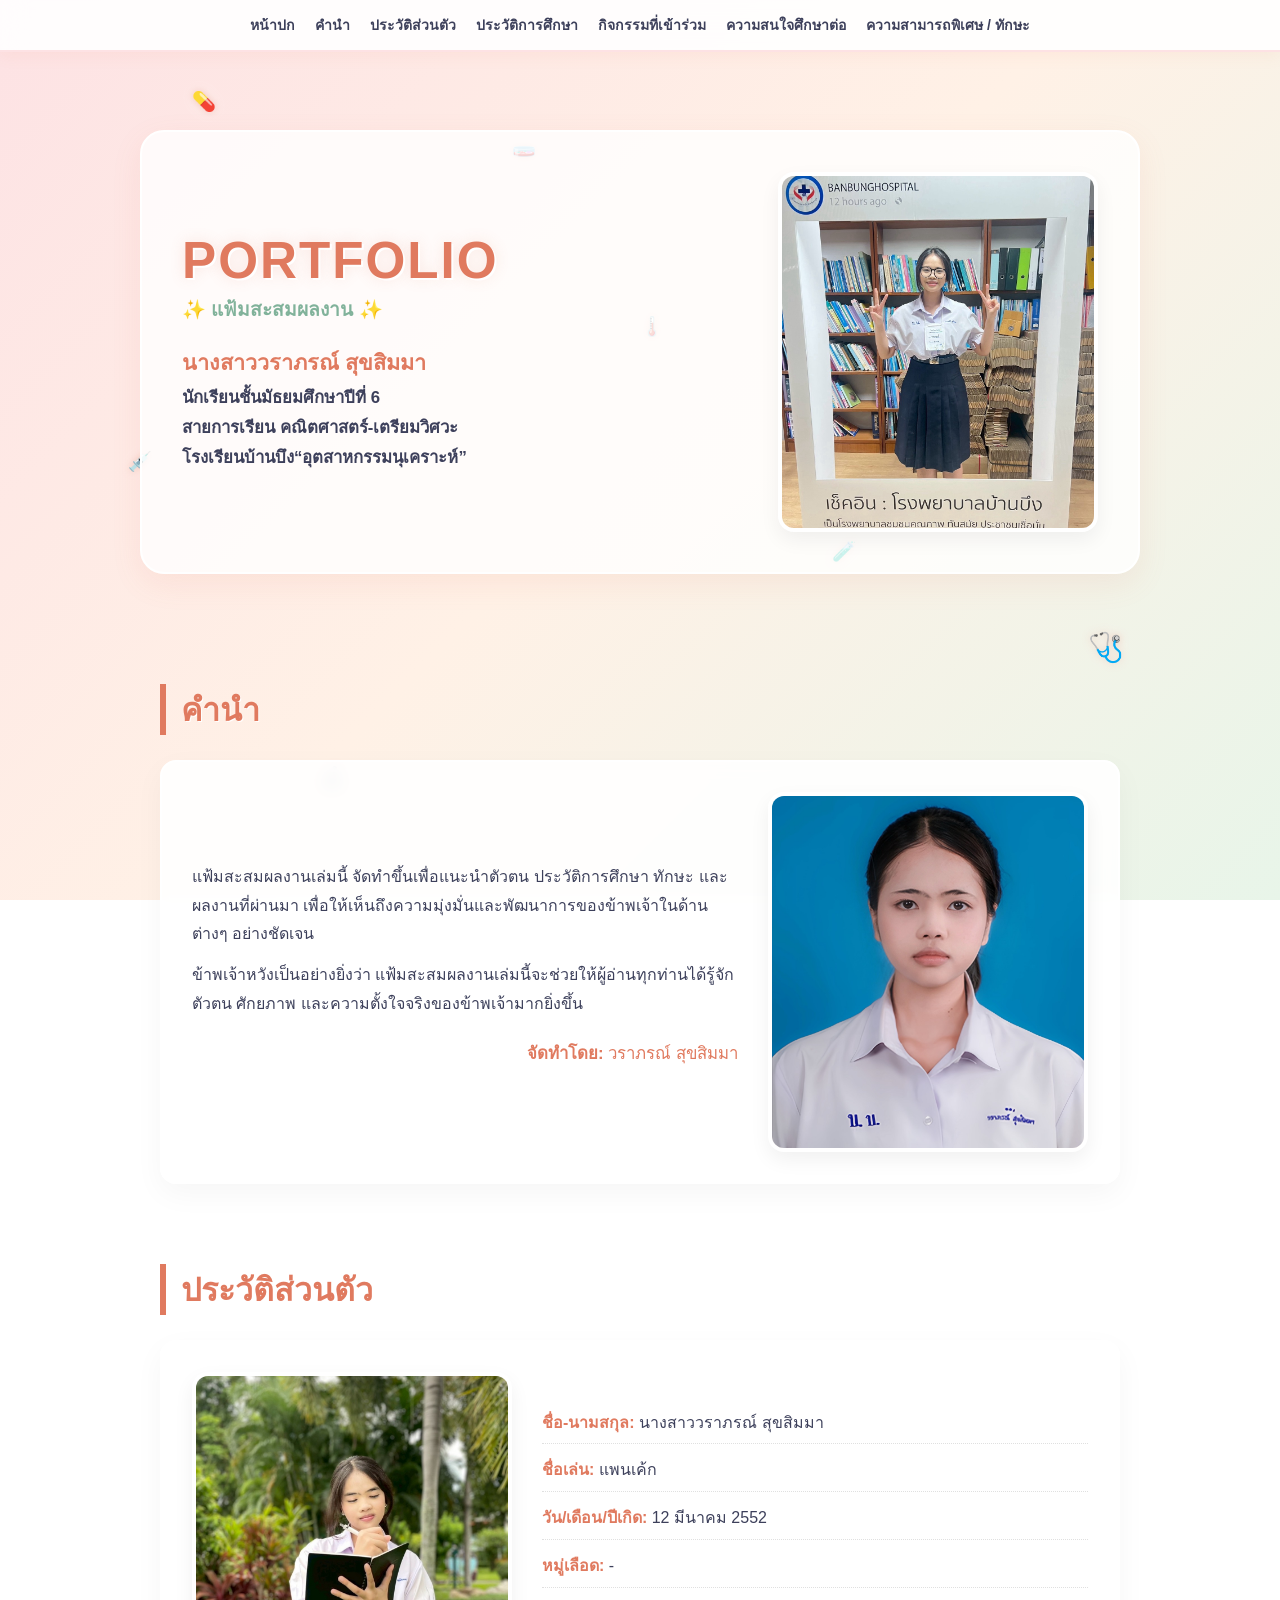
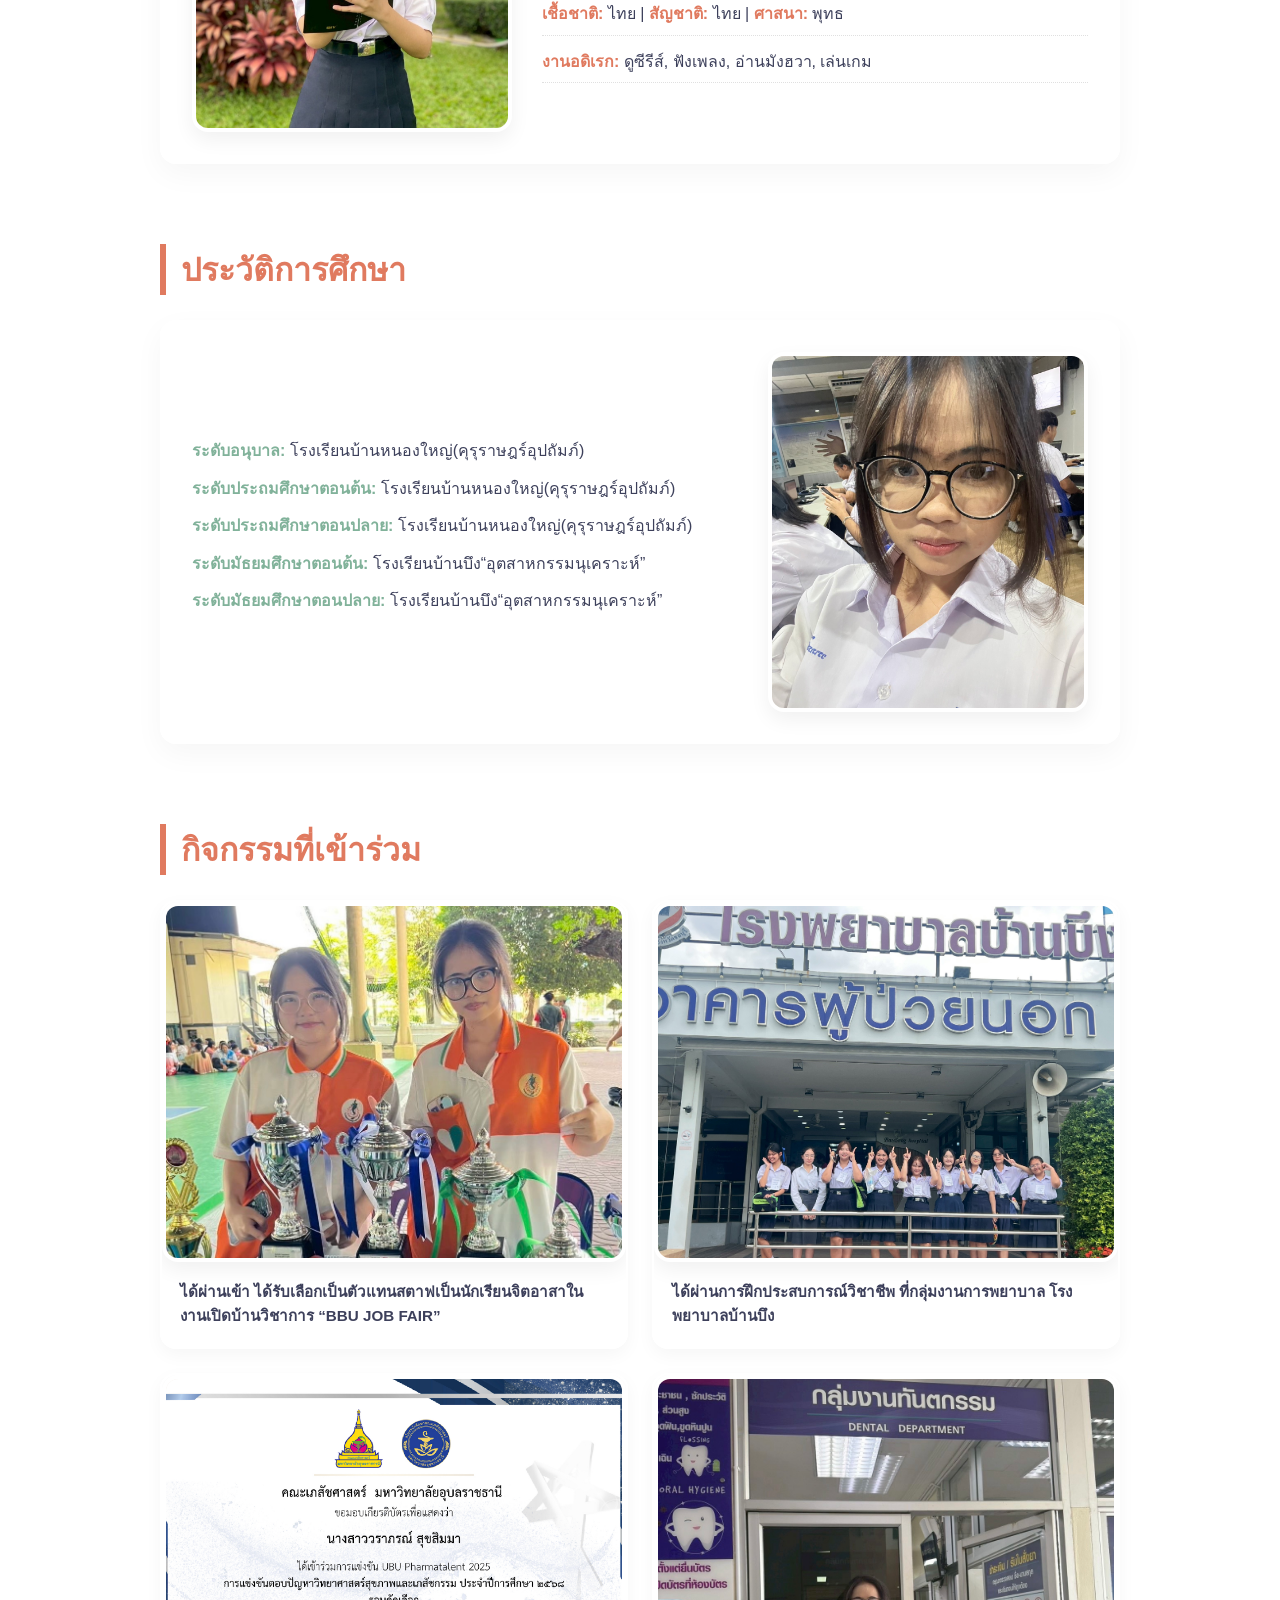
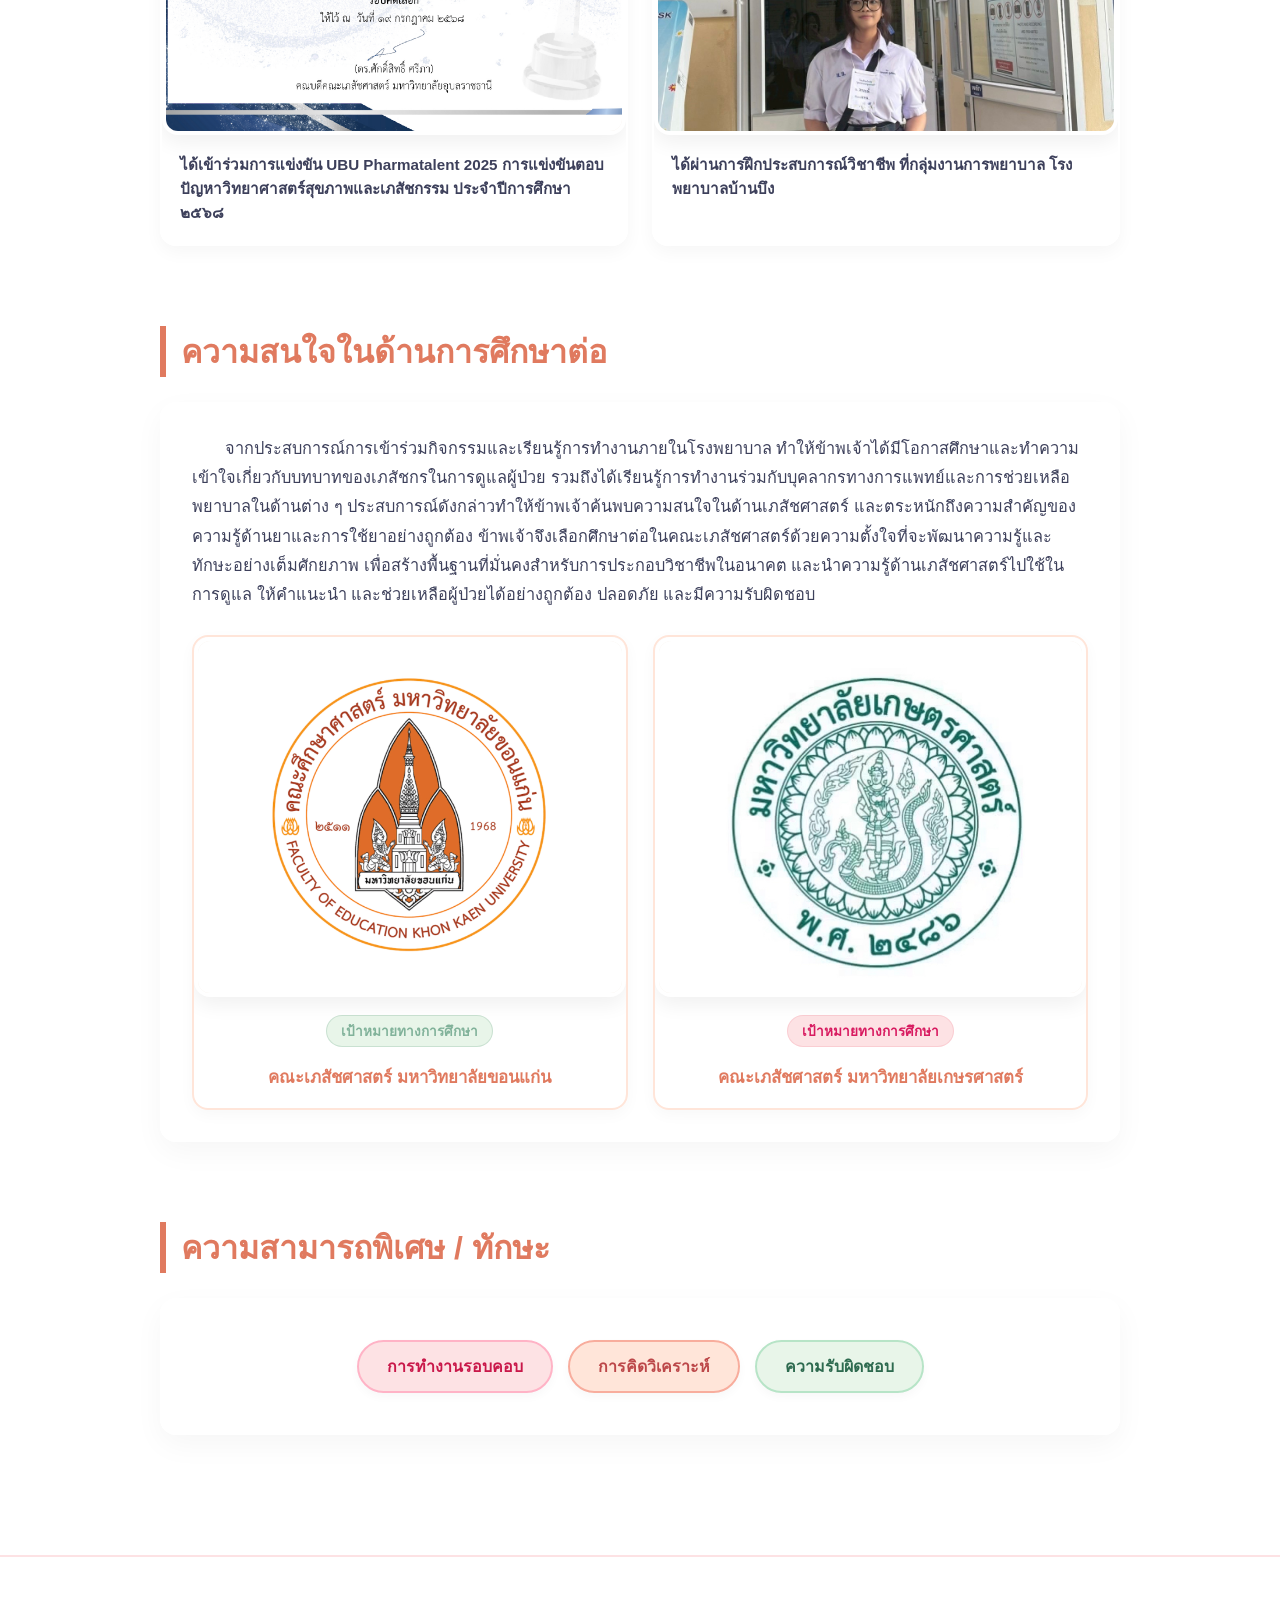
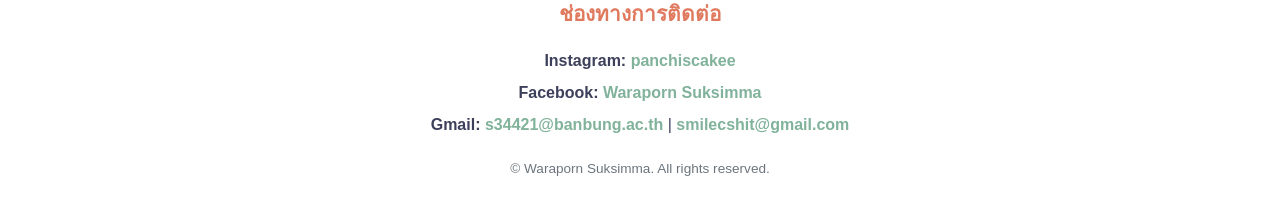
==== commit dd5cf6e8: "Update index.html" ====
--- a/index.html
+++ b/index.html
@@ -194,7 +194,7 @@
           <!-- มหาวิทยาลัยที่ 2 -->
           <div class="uni-card">
             <div class="img-box">
-              <img src="IMG_2449.jpeg" alt="มหาวิทยาลัยเกษตรศาสตร์" class="portfolio-img">
+              <img src="IMG_2464.jpeg" alt="มหาวิทยาลัยเกษตรศาสตร์" class="portfolio-img">
             </div>
             <div class="uni-info">
               <span class="badge highlight">เป้าหมายทางการศึกษา</span>
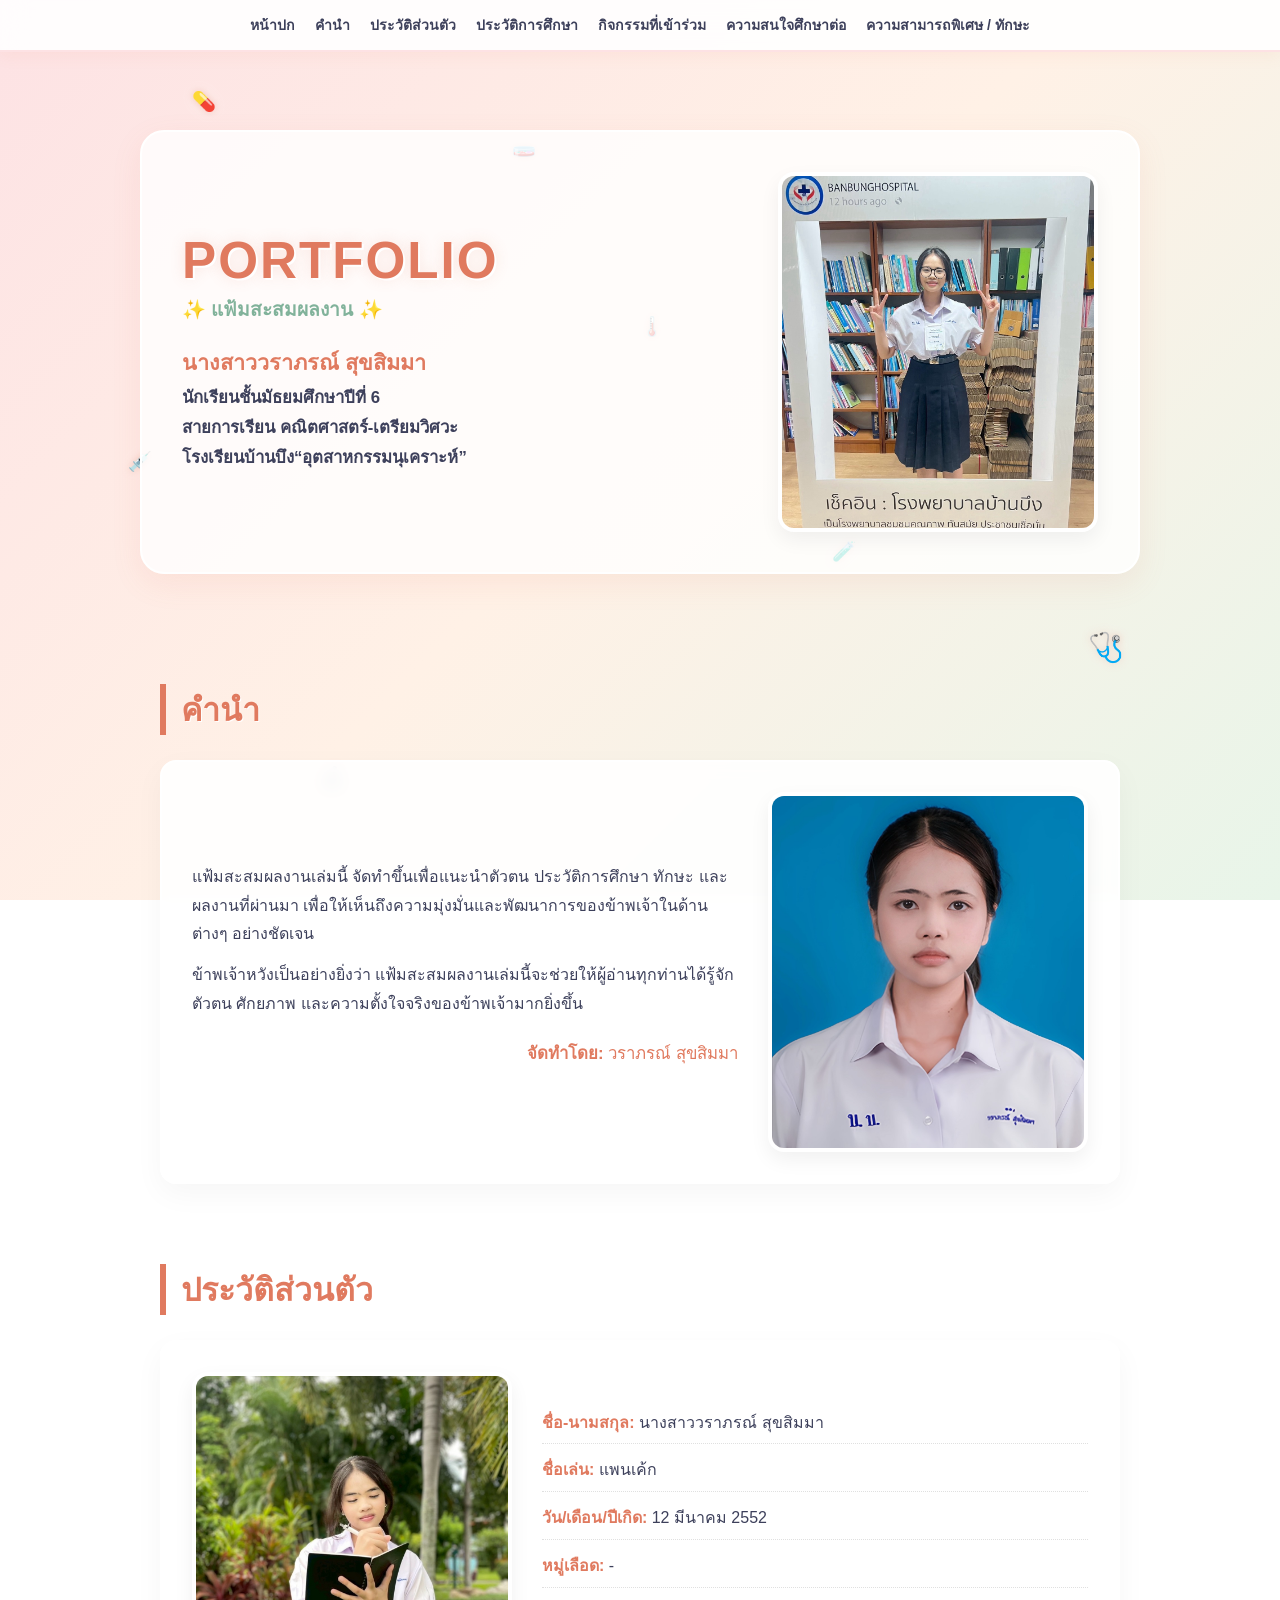
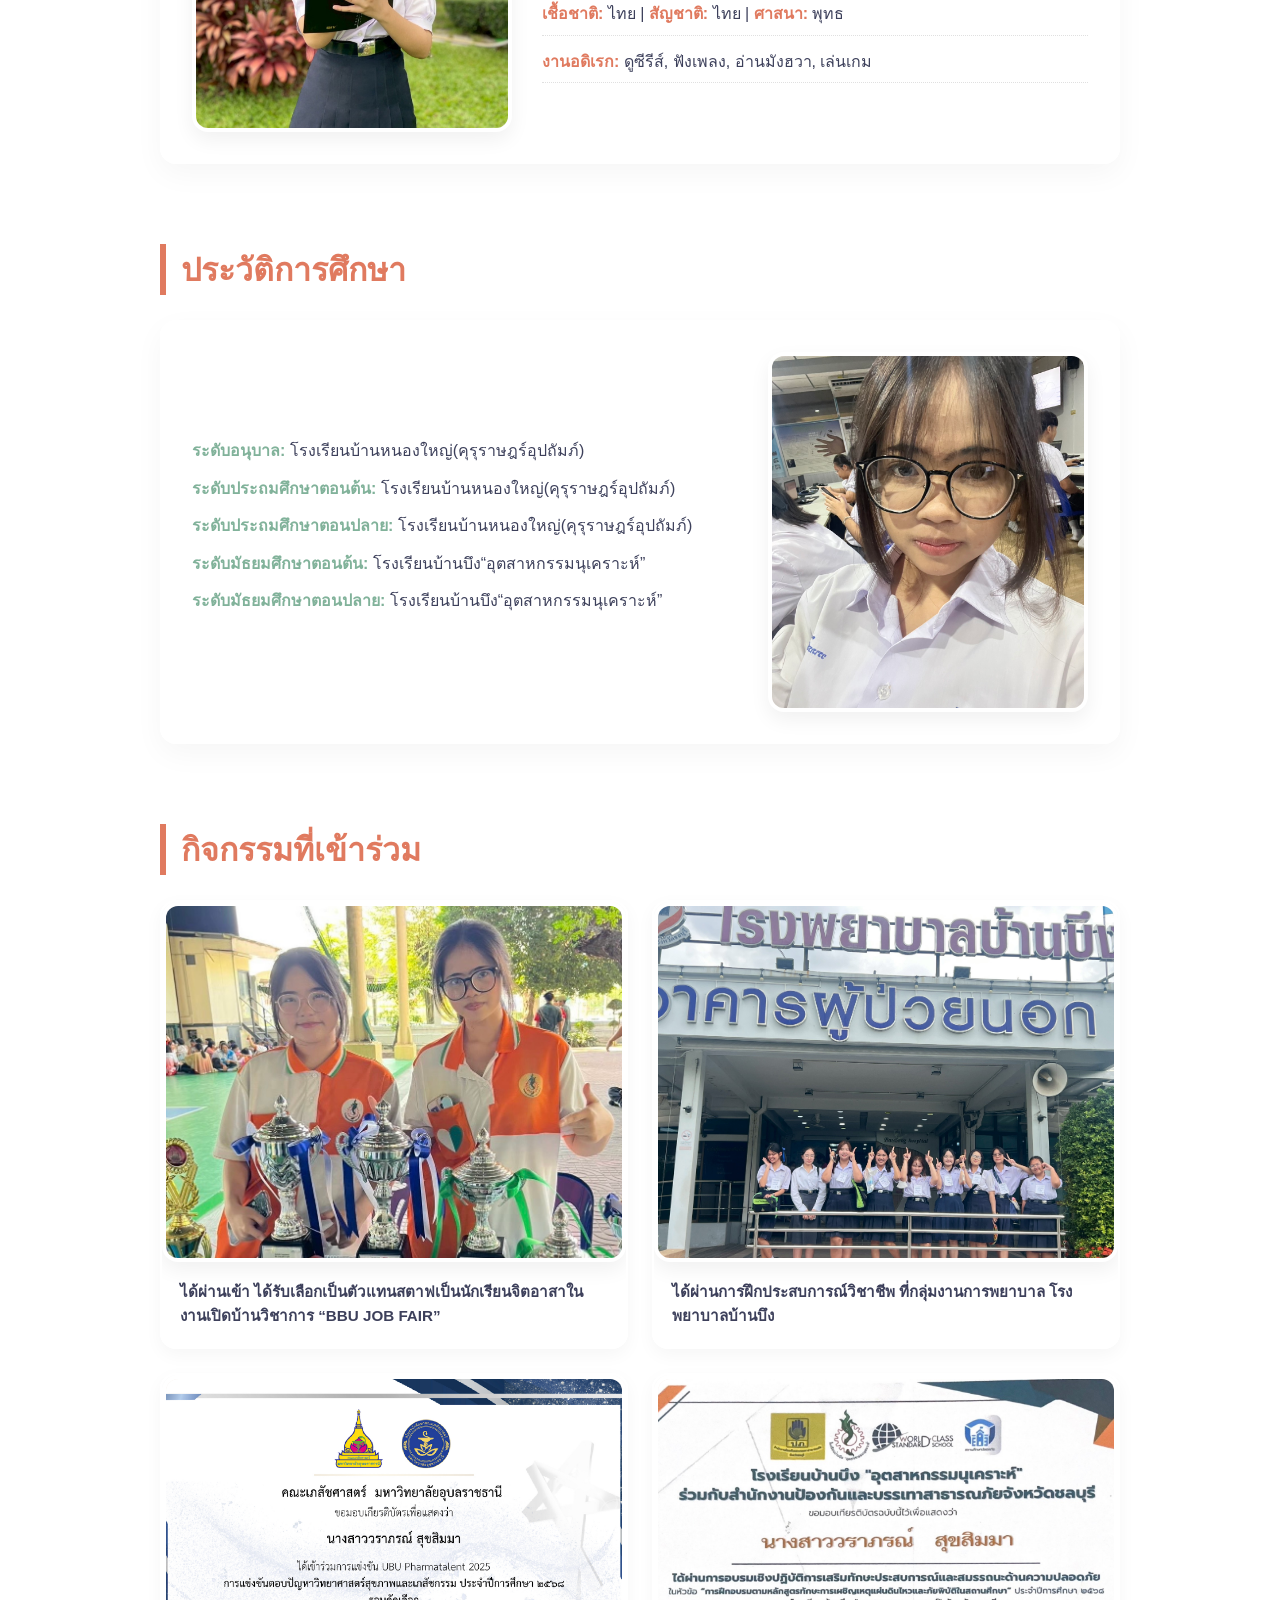
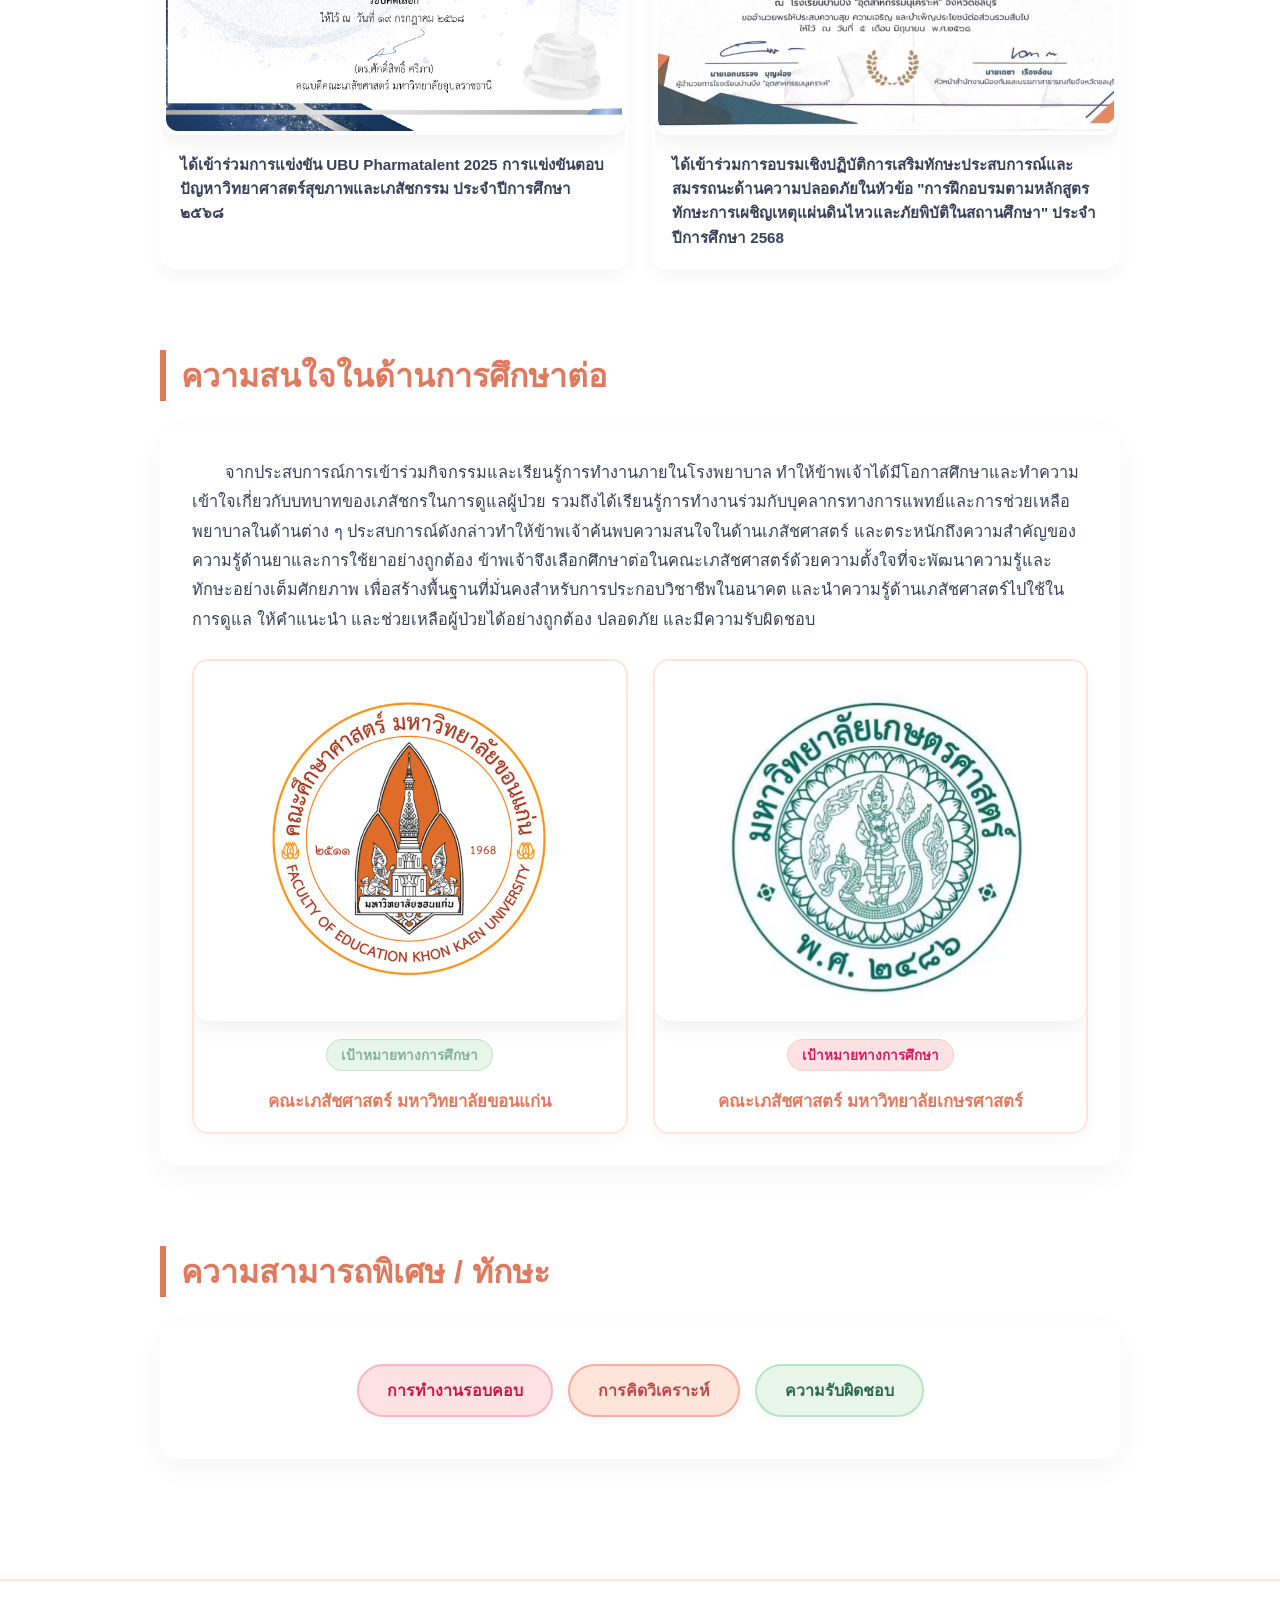
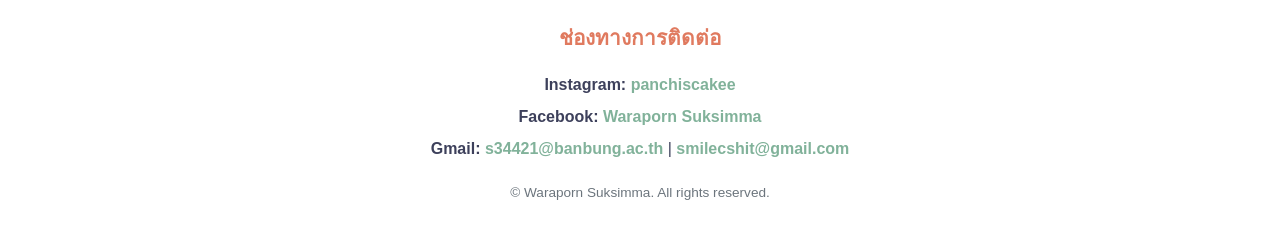
==== commit b05f4614: "Update index.html" ====
--- a/index.html
+++ b/index.html
@@ -160,10 +160,10 @@
         <!-- ล่าง 2 -->
         <div class="gallery-card">
           <div class="img-box">
-            <img src="IMG_2447.jpeg" alt="กิจกรรมที่ 4" class="portfolio-img">
-          </div>
-          <div class="gallery-info">
-            <p class="activity-desc">ได้ผ่านการฝึกประสบการณ์วิชาชีพ ที่กลุ่มงานการพยาบาล โรงพยาบาลบ้านบึง</p>
+            <img src="IMG_2466.jpeg" alt="กิจกรรมที่ 4" class="portfolio-img">
+          </div>
+          <div class="gallery-info">
+            <p class="activity-desc">ได้เข้าร่วมการอบรมเชิงปฏิบัติการเสริมทักษะประสบการณ์และสมรรถนะด้านความปลอดภัยในหัวข้อ "การฝึกอบรมตามหลักสูตรทักษะการเผชิญเหตุแผ่นดินไหวและภัยพิบัติในสถานศึกษา" ประจำปีการศึกษา 2568</p>
           </div>
         </div>
 
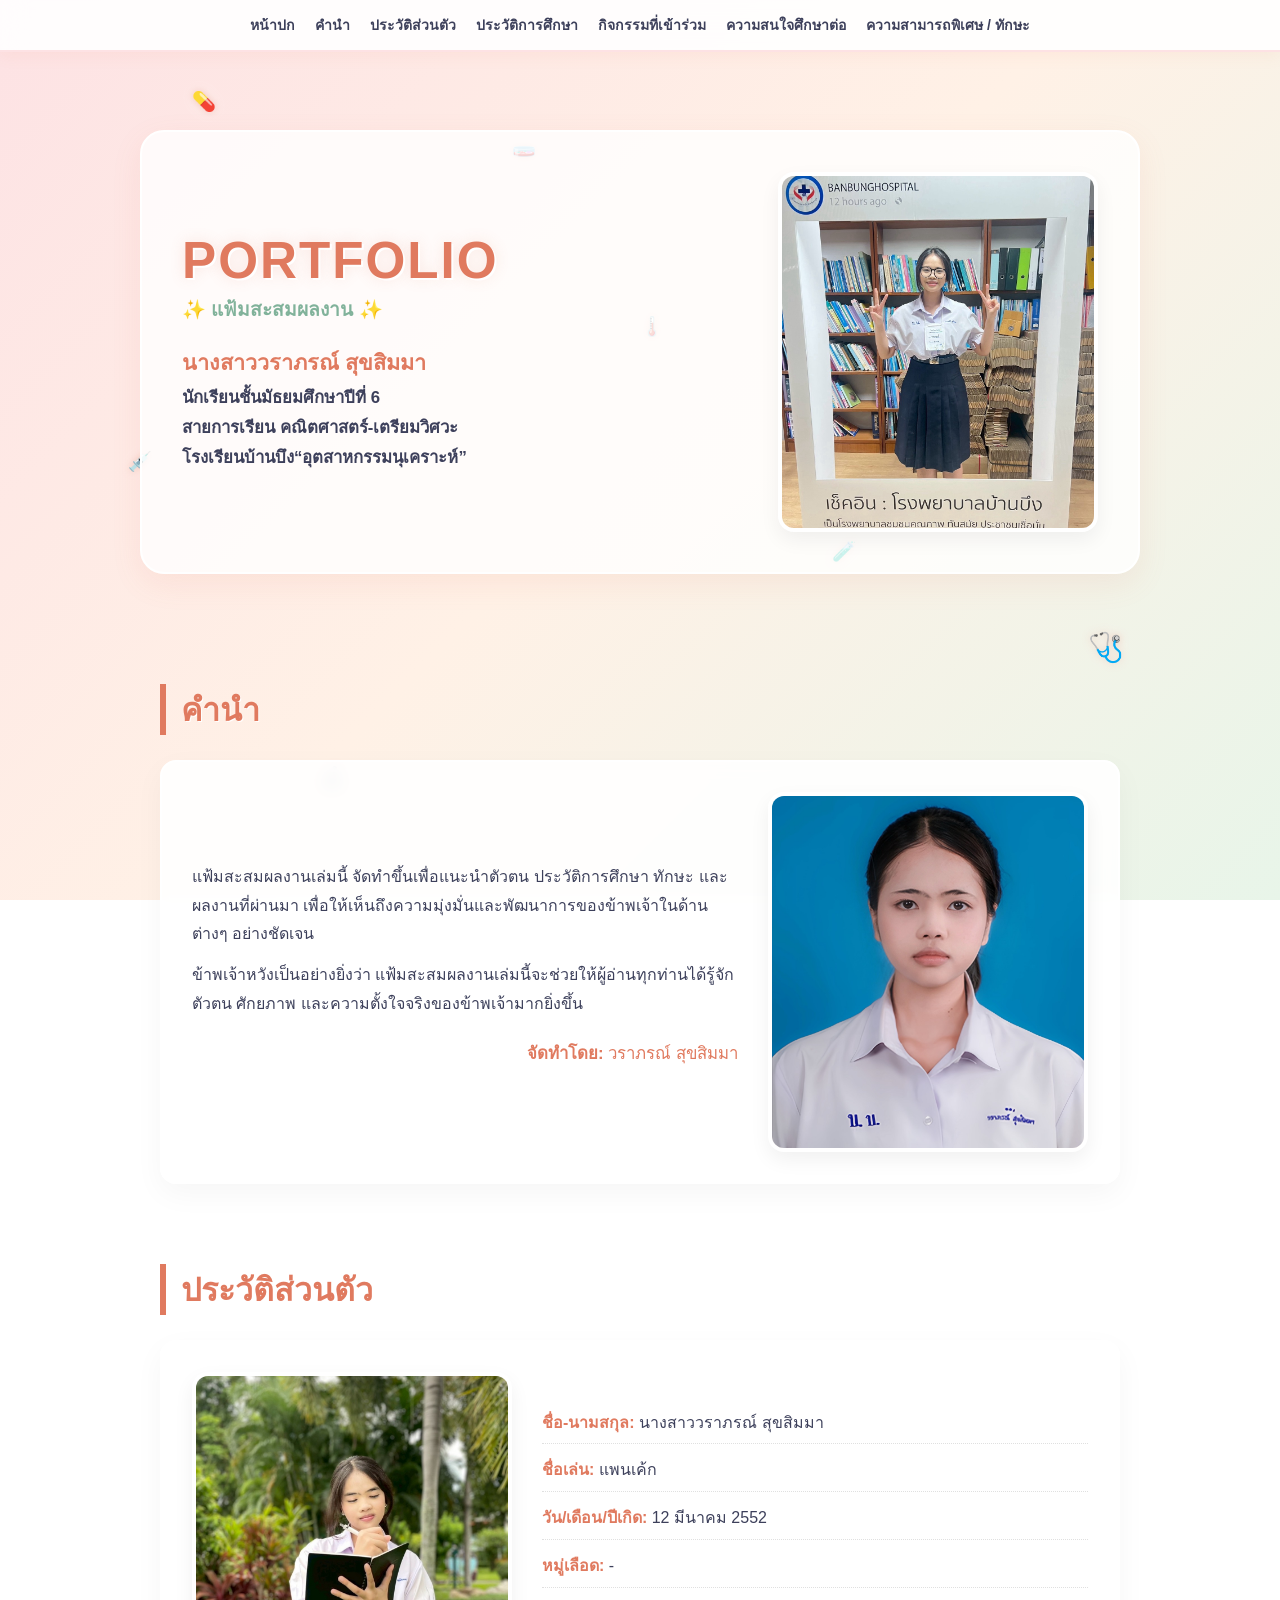
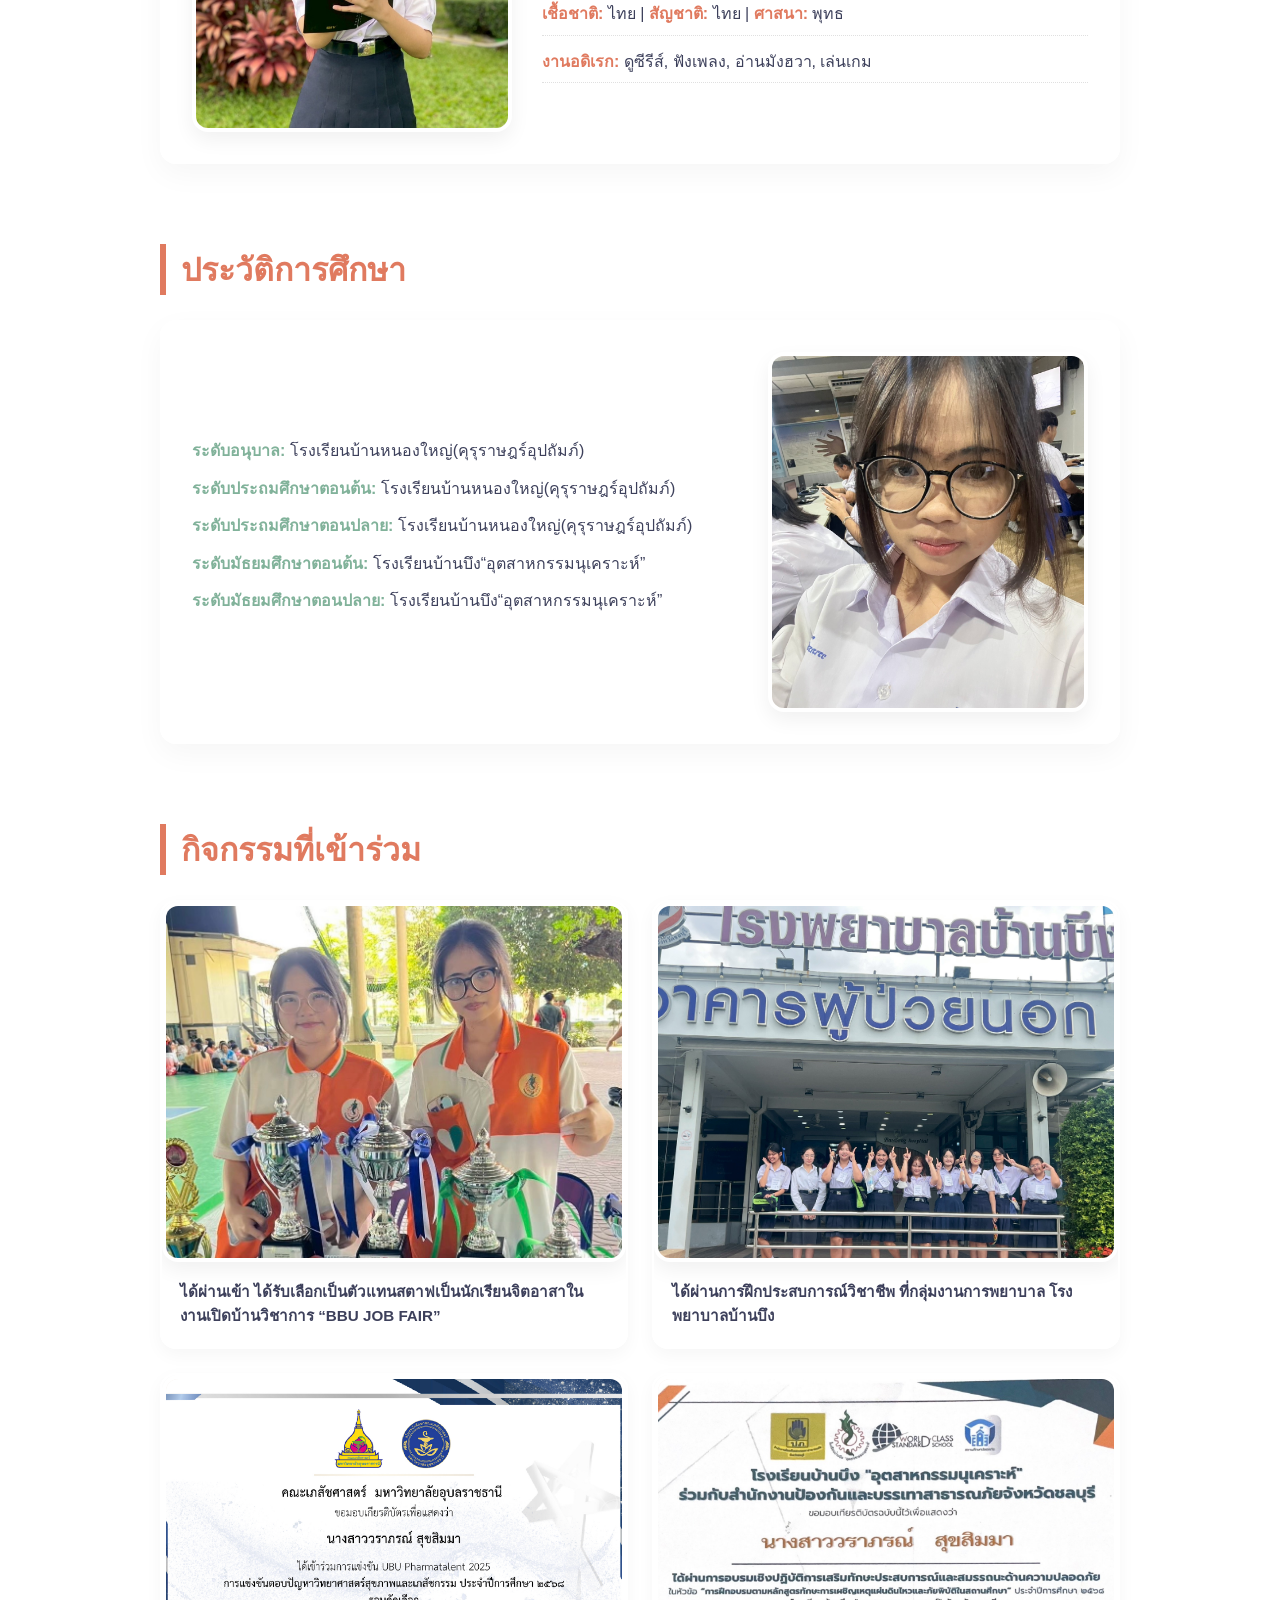
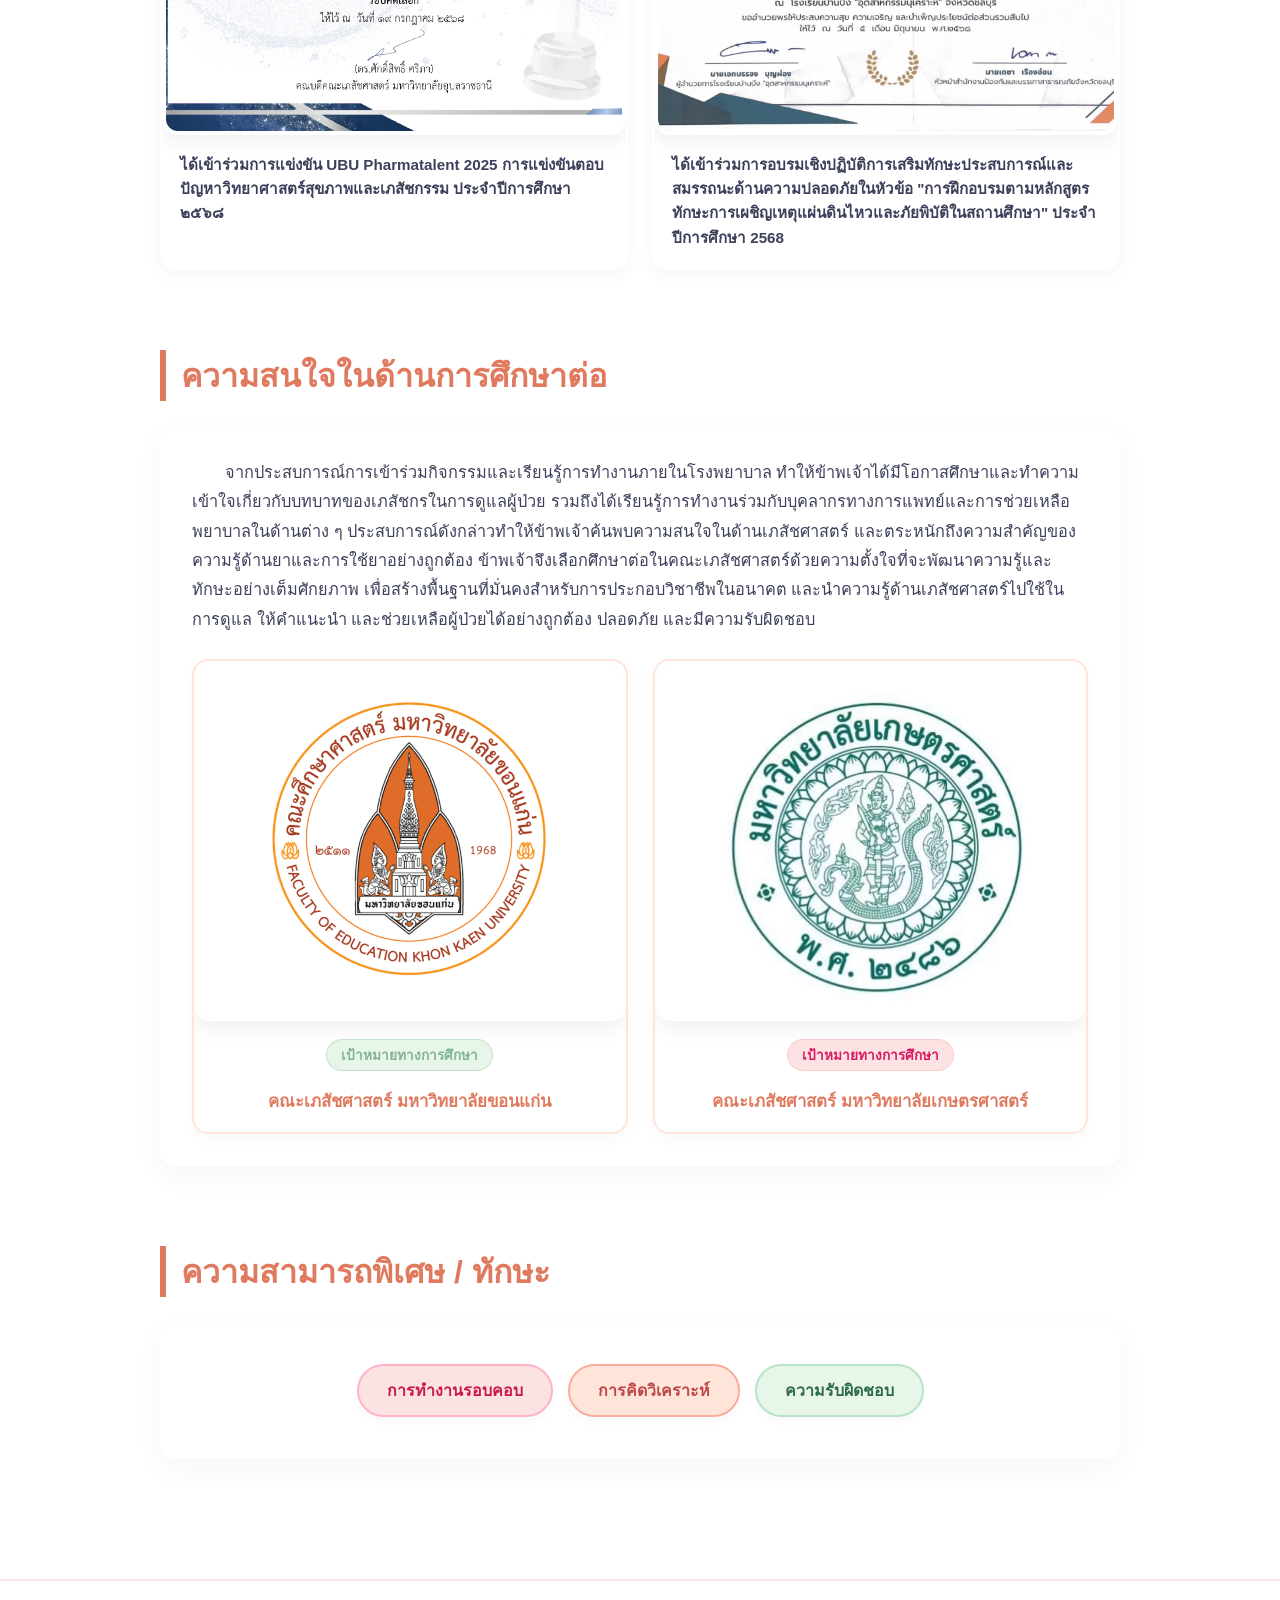
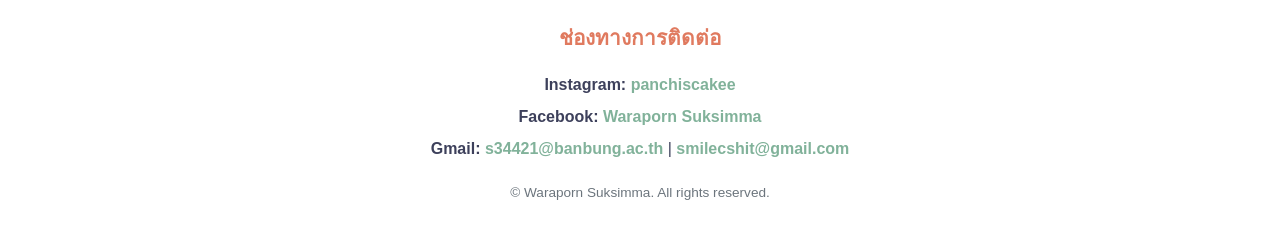
==== commit 8031c683: "Update index.html" ====
--- a/index.html
+++ b/index.html
@@ -198,7 +198,7 @@
             </div>
             <div class="uni-info">
               <span class="badge highlight">เป้าหมายทางการศึกษา</span>
-              <h4 class="faculty-name">คณะเภสัชศาสตร์ มหาวิทยาลัยเกษรศาสตร์</h4>
+              <h4 class="faculty-name">คณะเภสัชศาสตร์ มหาวิทยาลัยเกษตรศาสตร์</h4>
             </div>
           </div>
         </div>
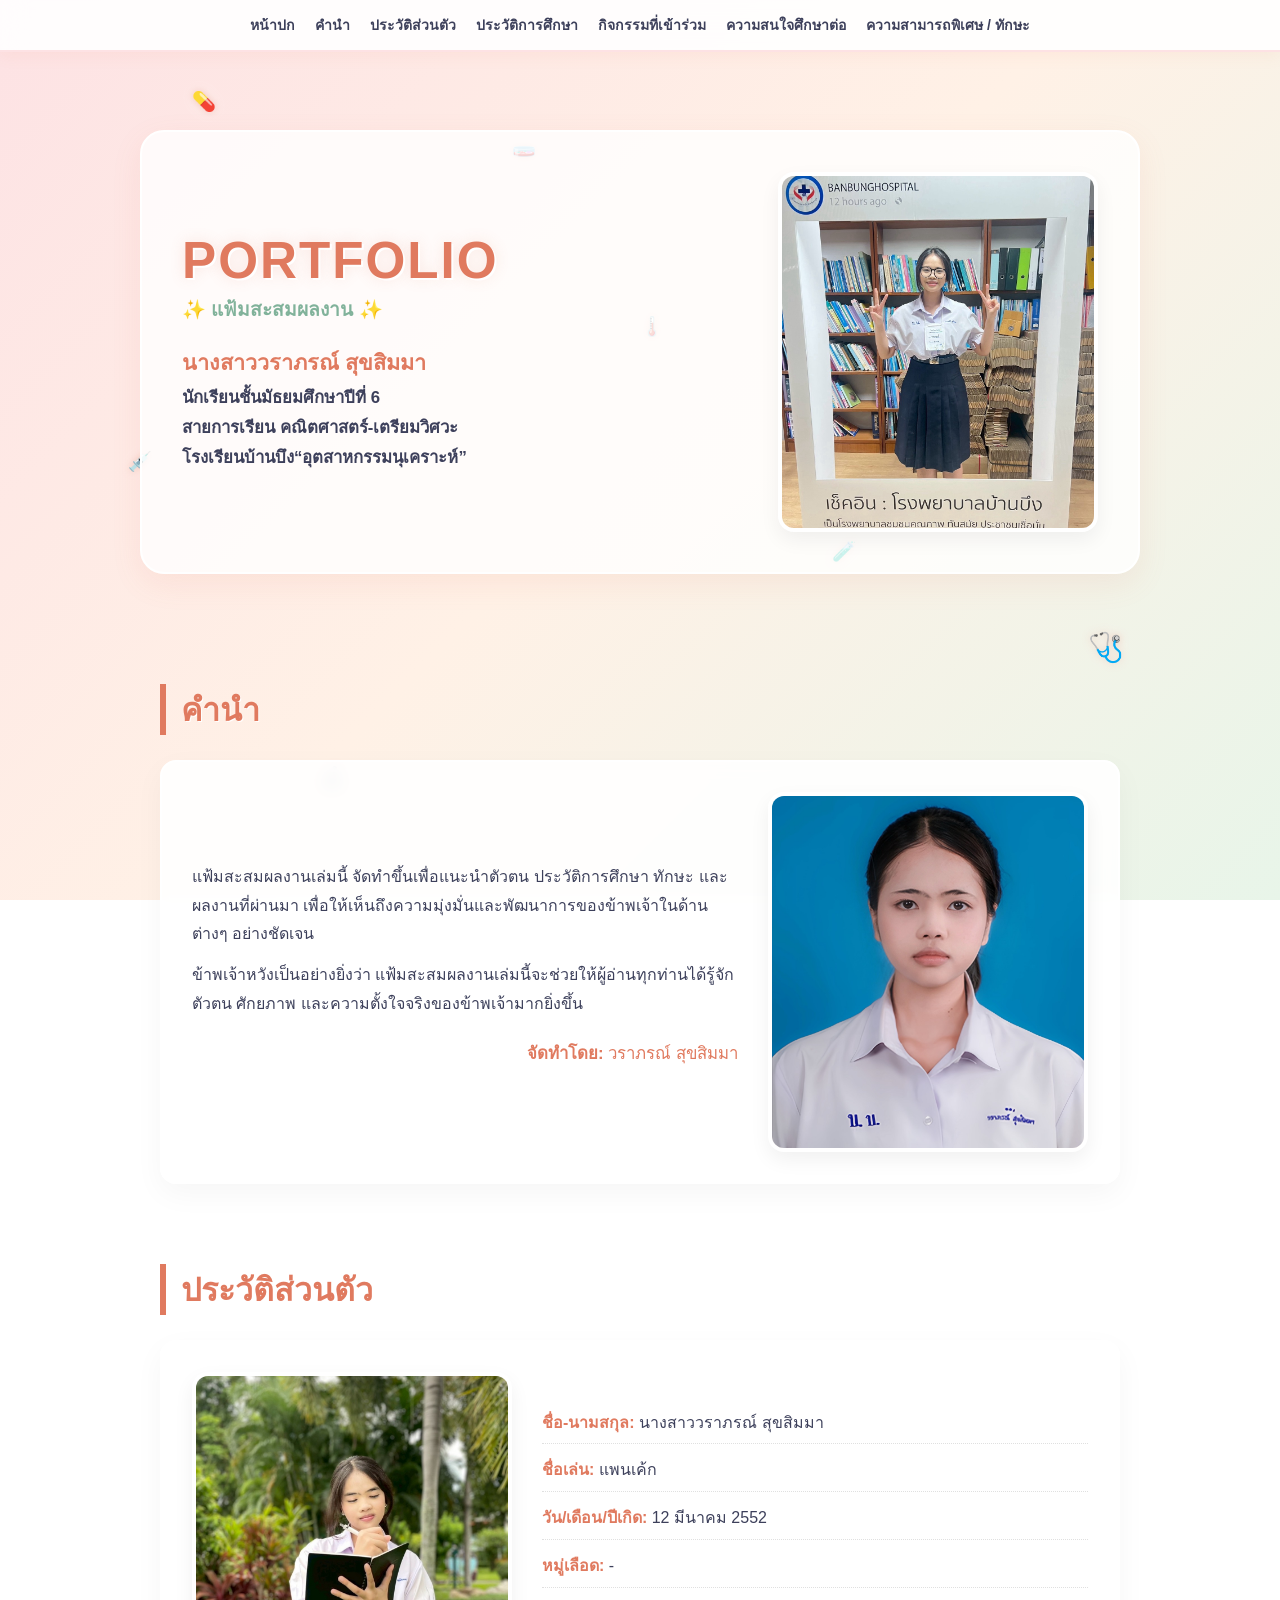
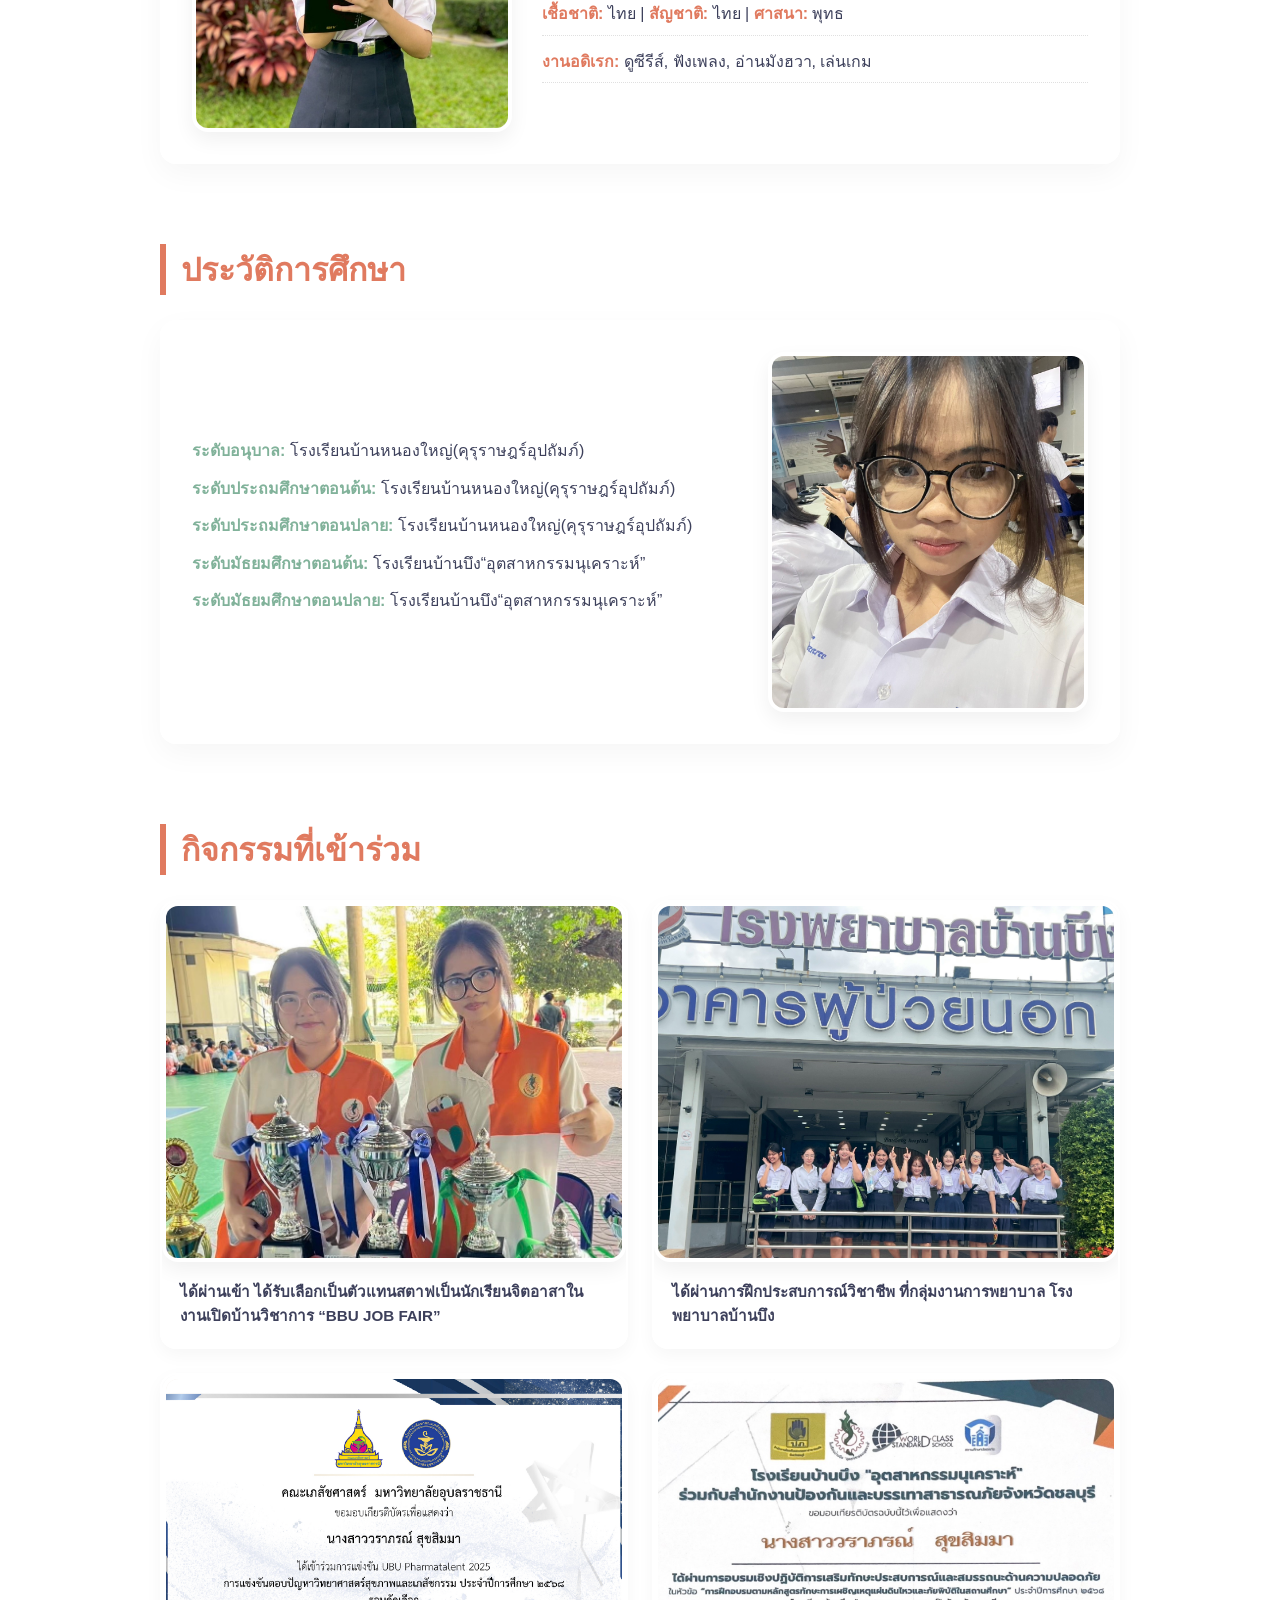
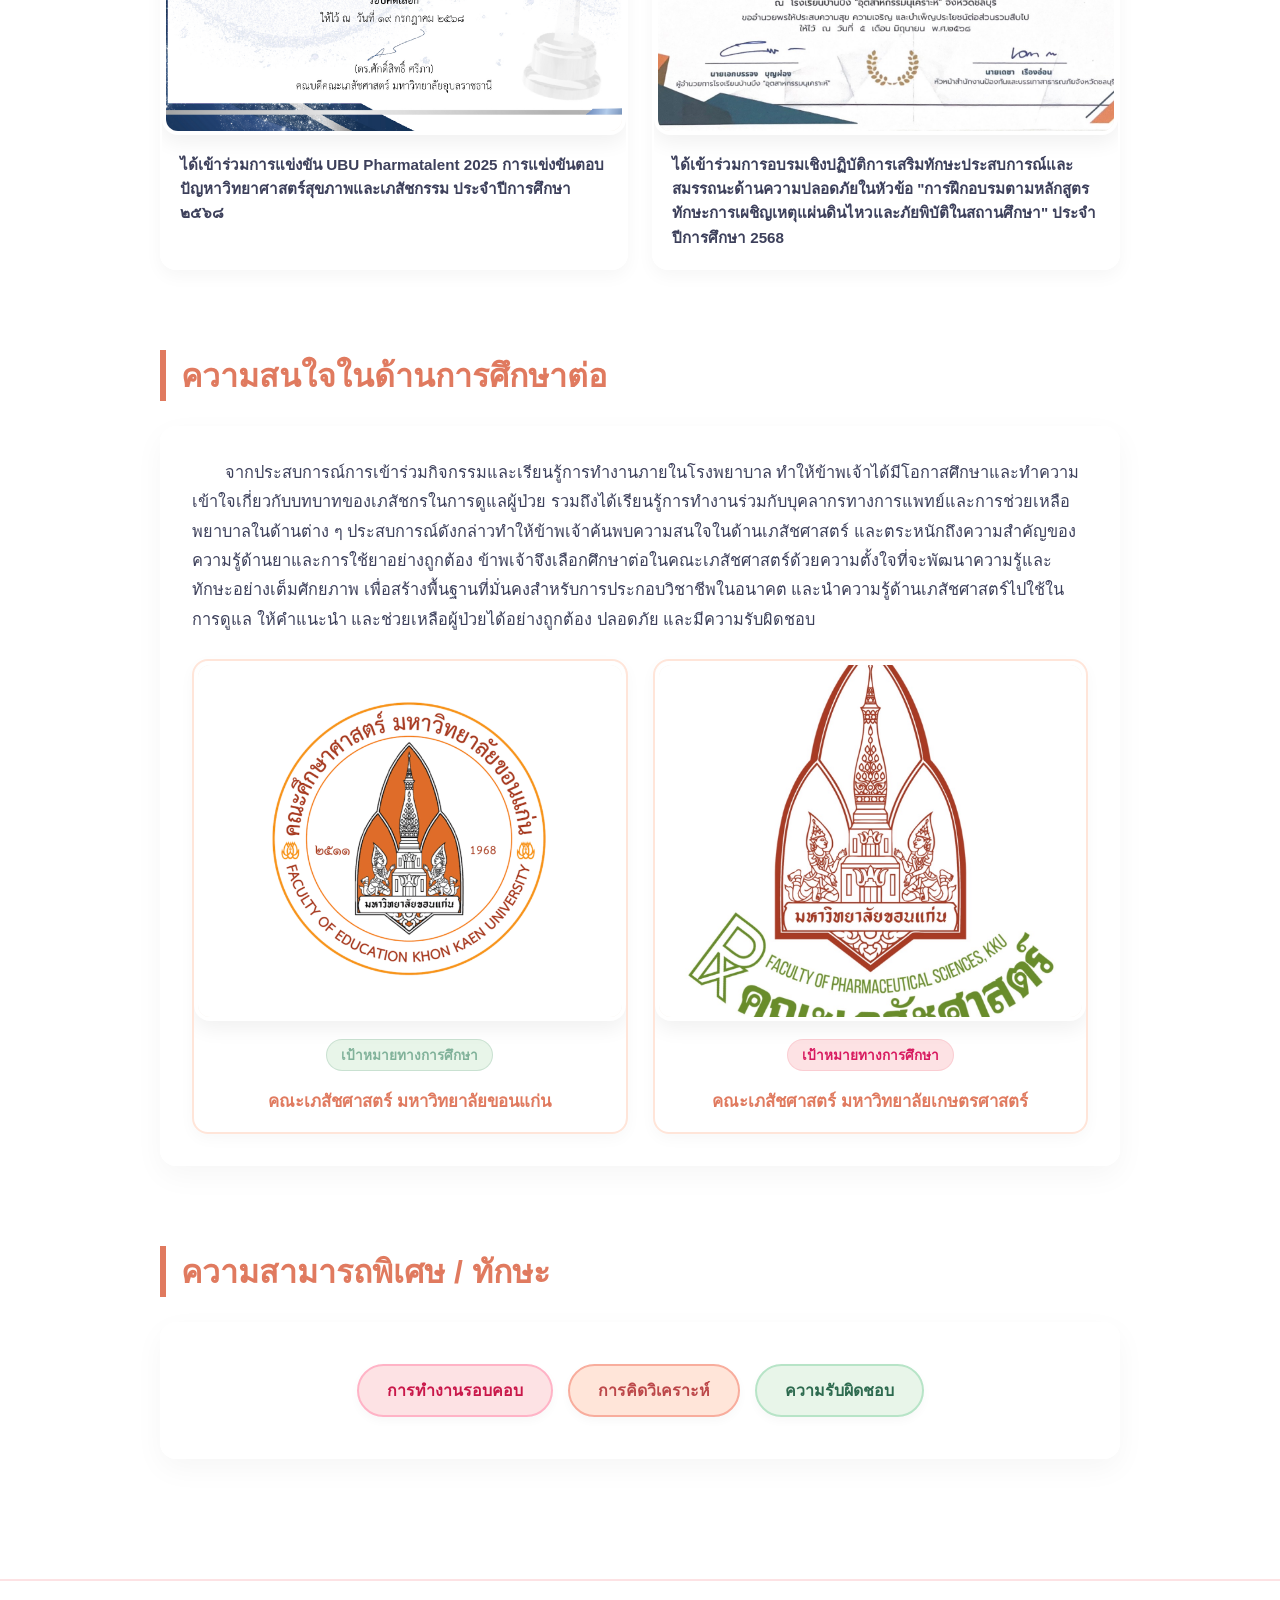
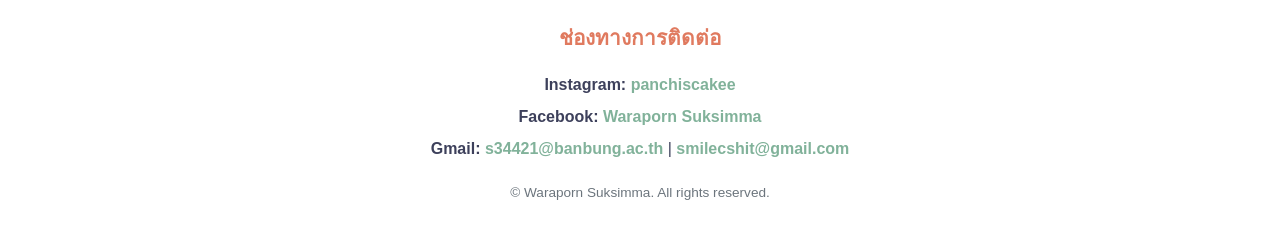
==== commit 3738a07e: "Update index.html" ====
--- a/index.html
+++ b/index.html
@@ -194,7 +194,7 @@
           <!-- มหาวิทยาลัยที่ 2 -->
           <div class="uni-card">
             <div class="img-box">
-              <img src="IMG_2464.jpeg" alt="มหาวิทยาลัยเกษตรศาสตร์" class="portfolio-img">
+              <img src="IMG_2474.jpeg" alt="มหาวิทยาลัยเกษตรศาสตร์" class="portfolio-img">
             </div>
             <div class="uni-info">
               <span class="badge highlight">เป้าหมายทางการศึกษา</span>
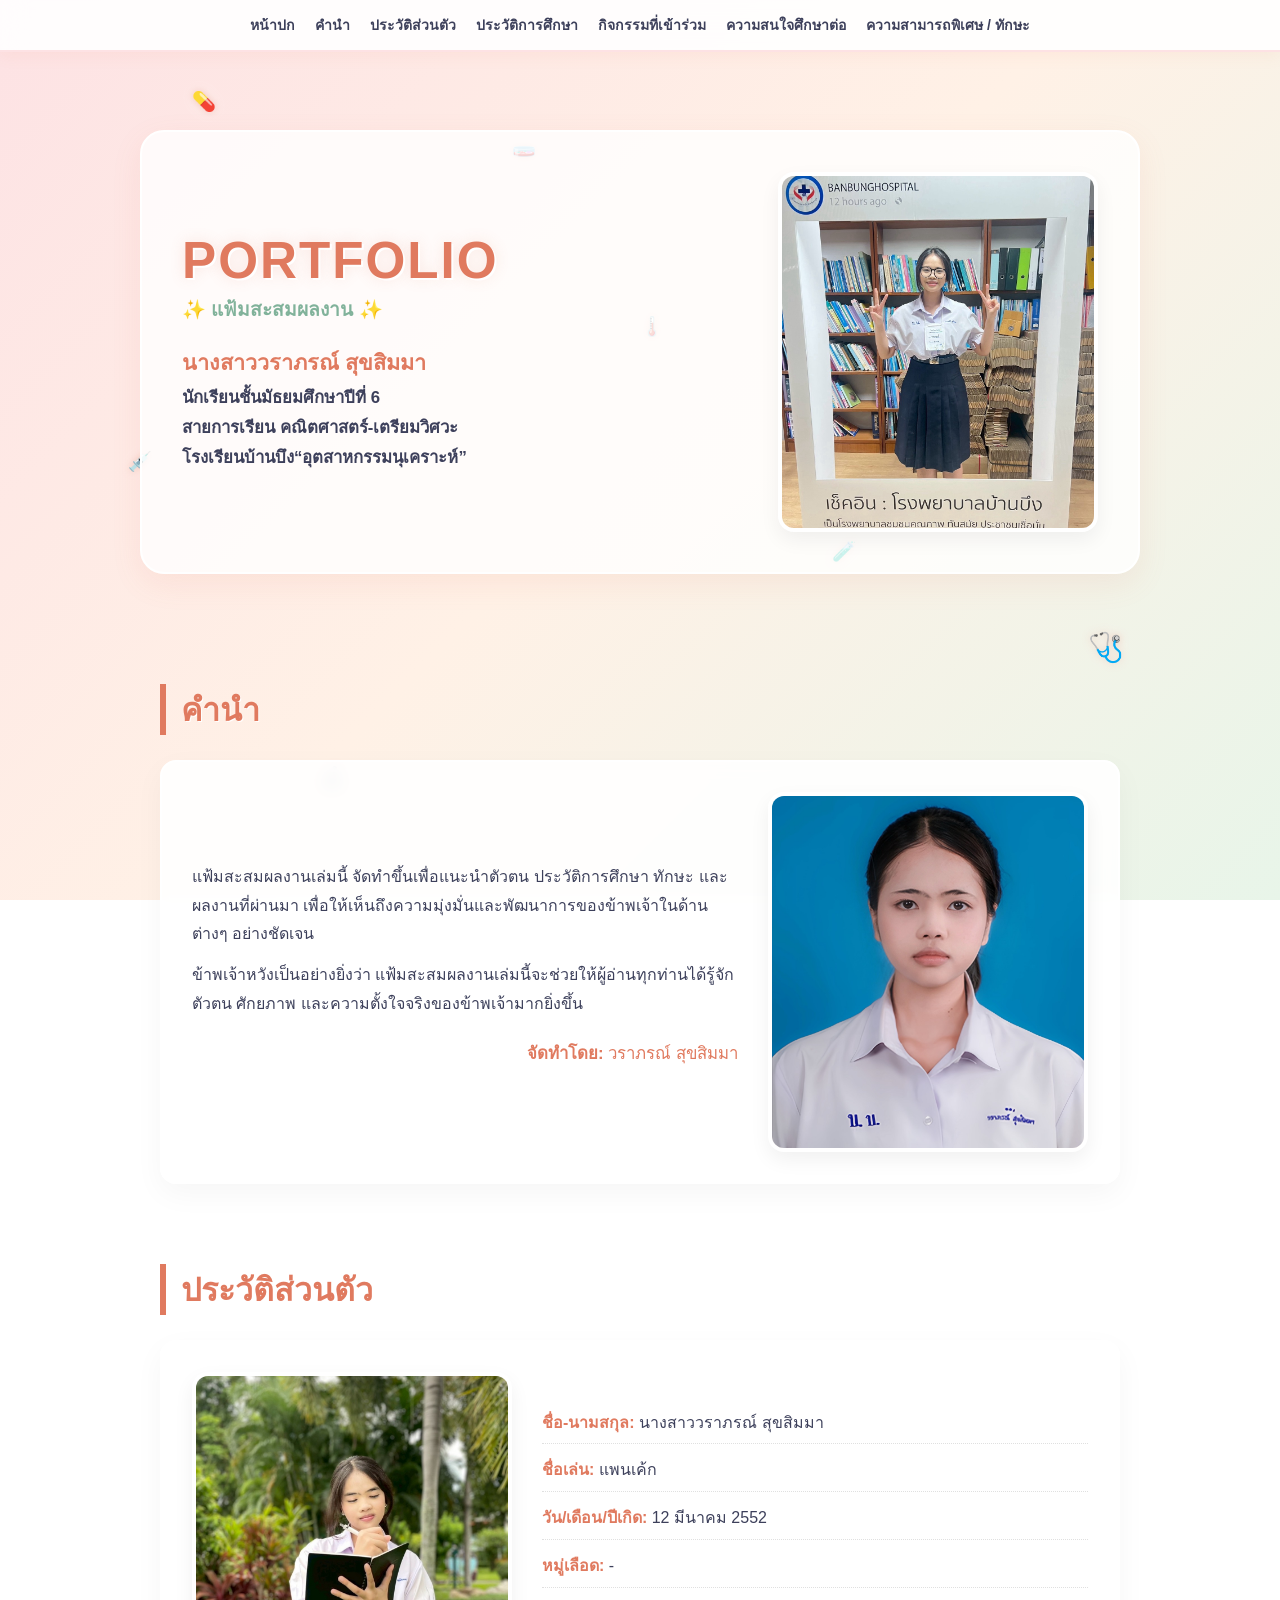
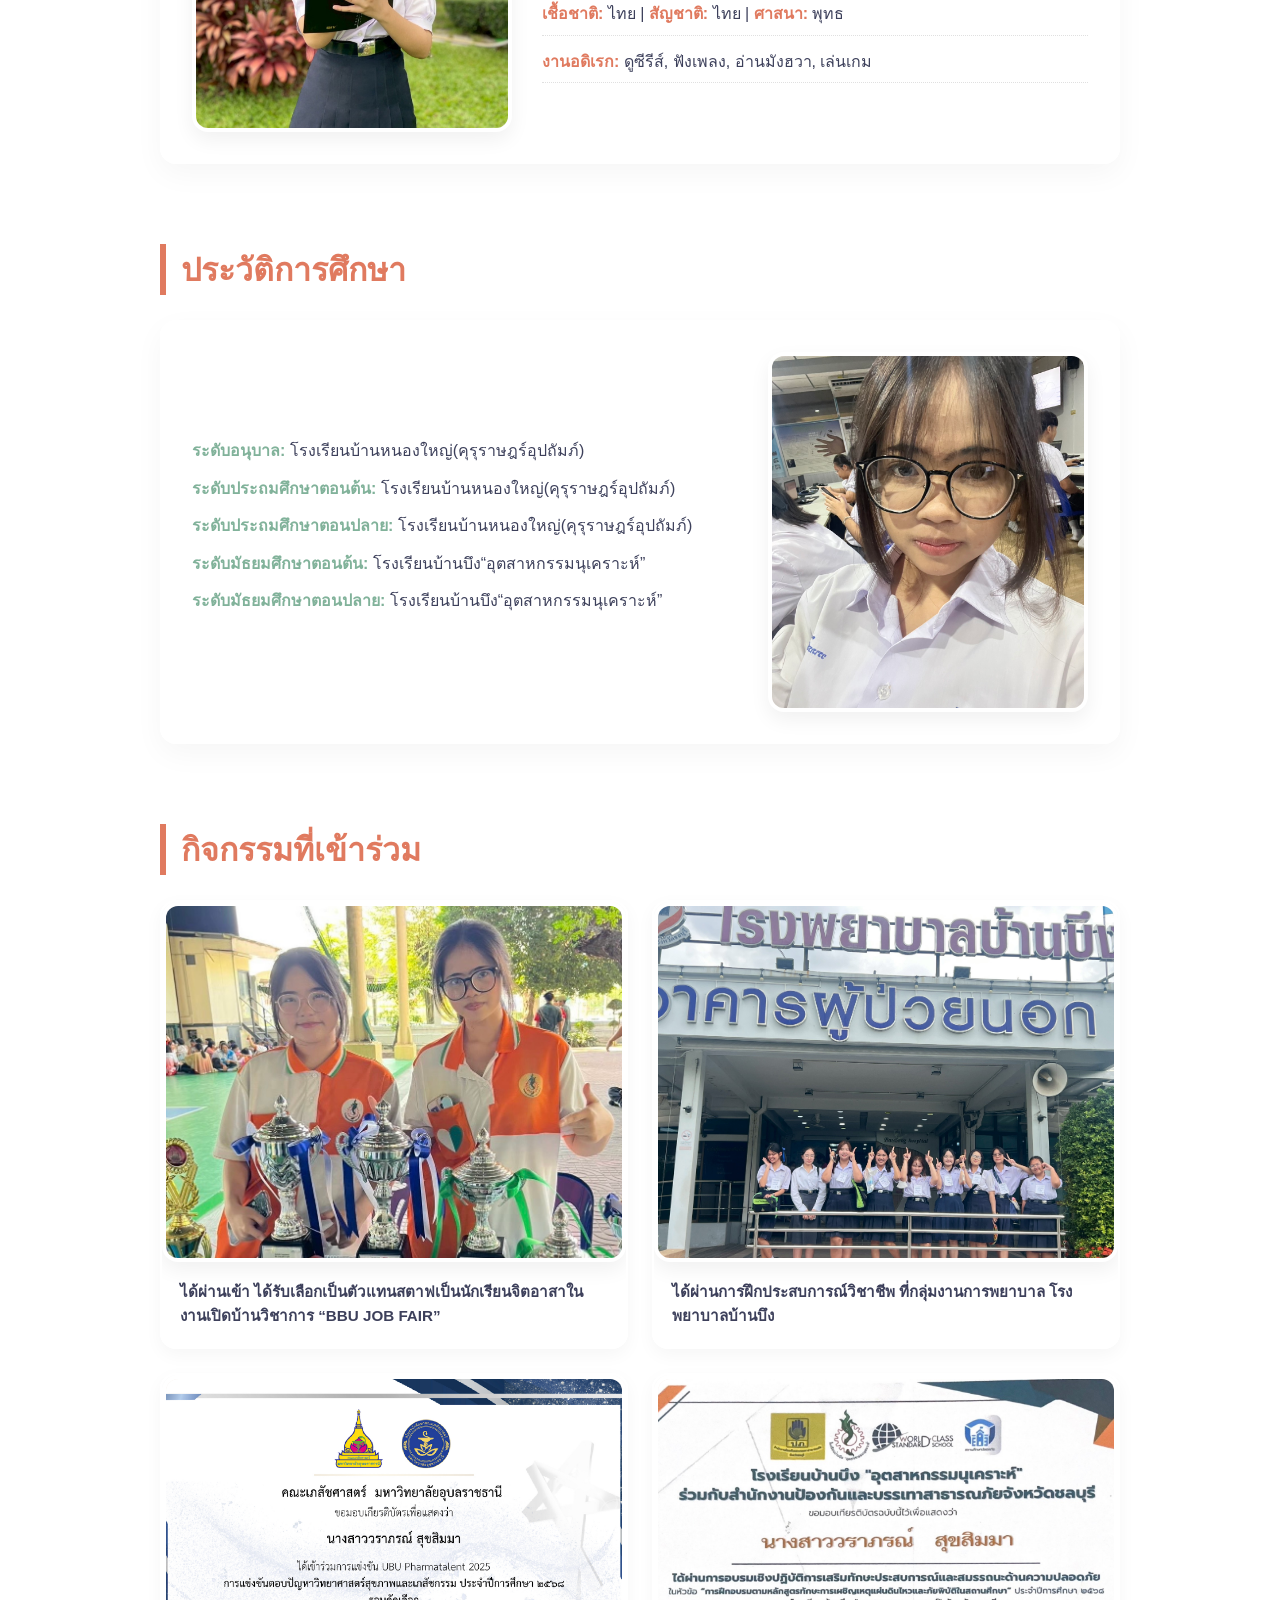
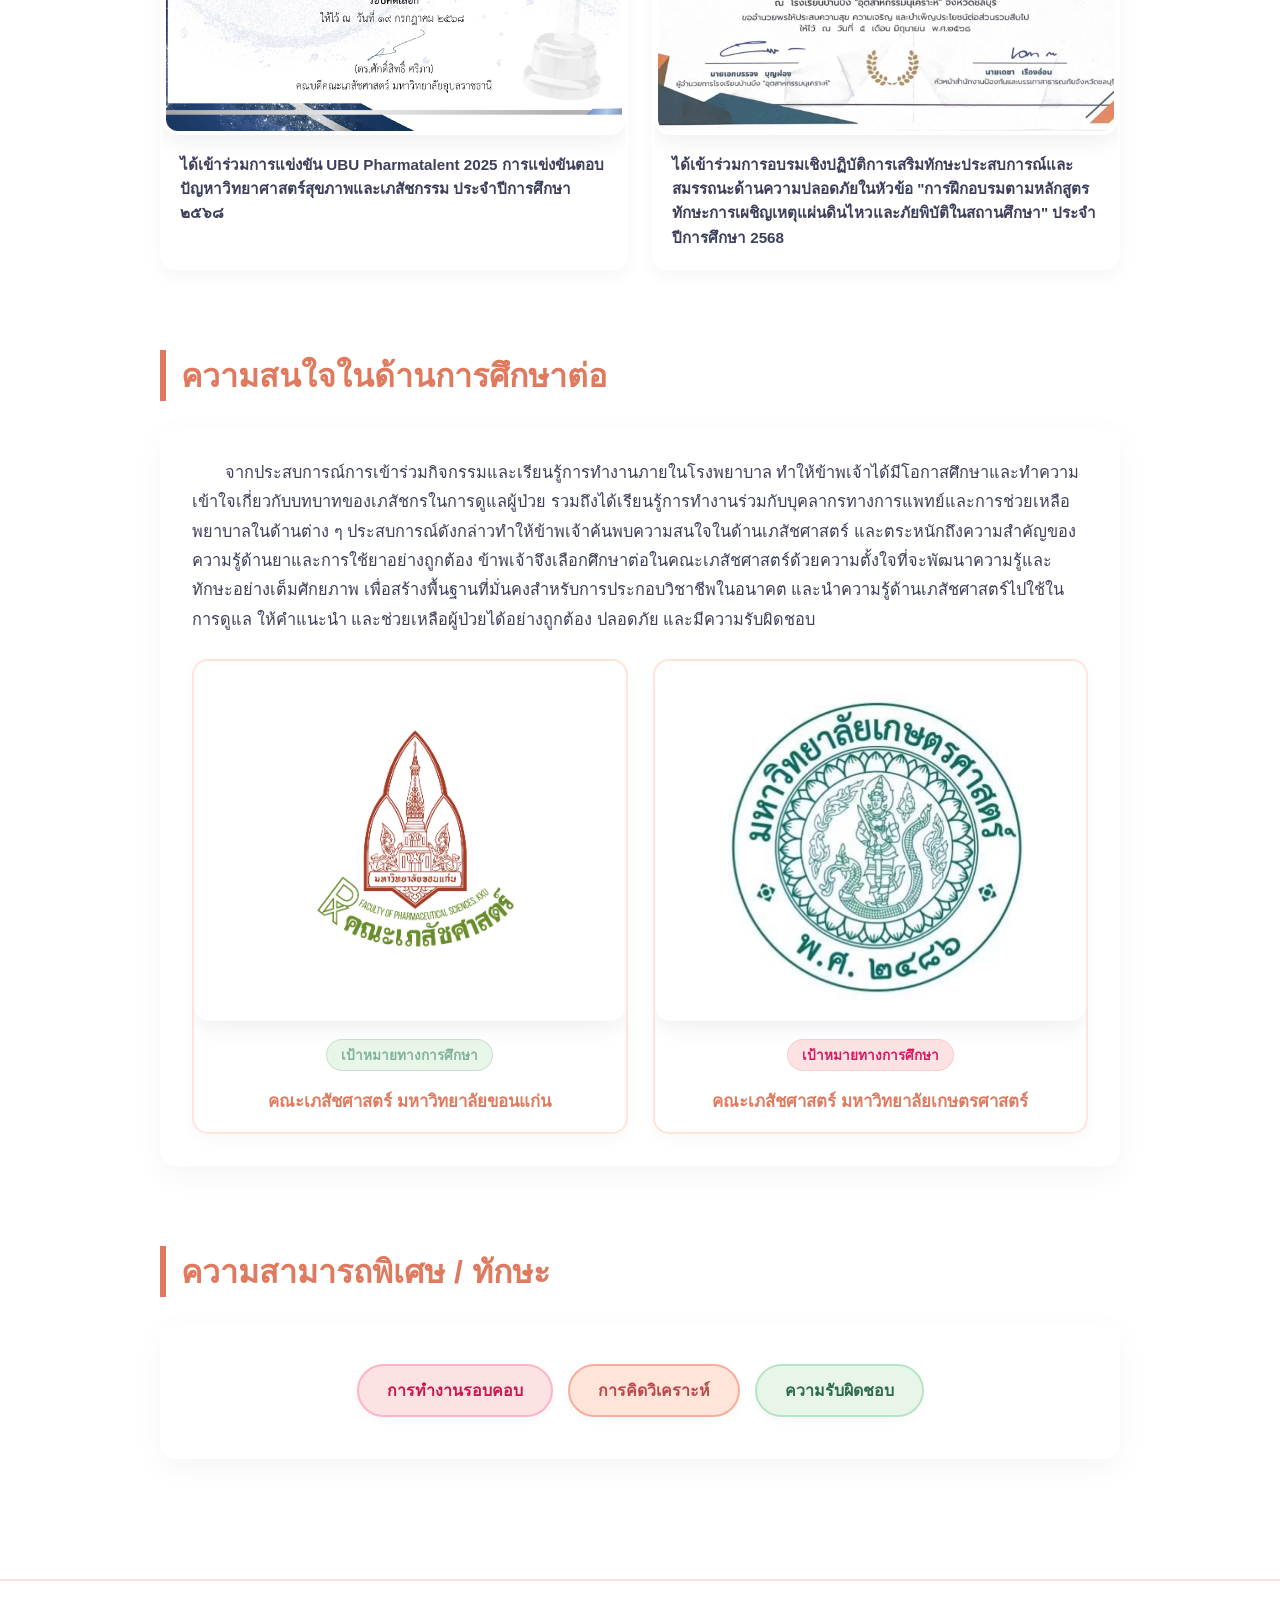
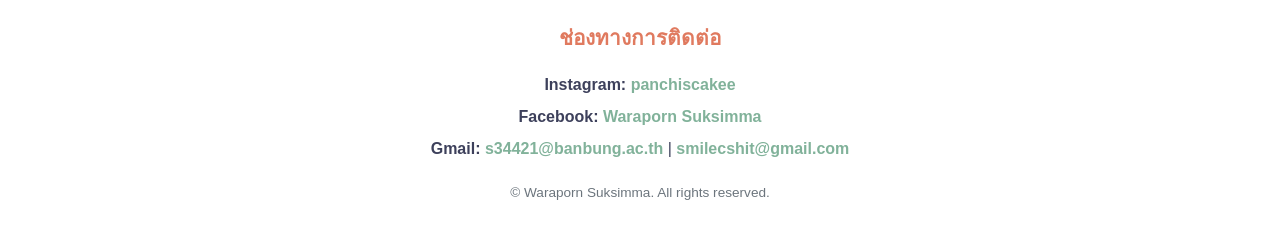
==== commit c65a0af1: "Update index.html" ====
--- a/index.html
+++ b/index.html
@@ -183,7 +183,7 @@
           <!-- มหาวิทยาลัยที่ 1 -->
           <div class="uni-card">
             <div class="img-box">
-             <img src="IMG_2458.jpeg" alt="มหาวิทยาลัยขอนแก่น" class="portfolio-img">
+             <img src="IMG_2475.jpeg" alt="มหาวิทยาลัยขอนแก่น" class="portfolio-img">
             </div>
             <div class="uni-info">
               <span class="badge">เป้าหมายทางการศึกษา</span>
@@ -194,7 +194,7 @@
           <!-- มหาวิทยาลัยที่ 2 -->
           <div class="uni-card">
             <div class="img-box">
-              <img src="IMG_2474.jpeg" alt="มหาวิทยาลัยเกษตรศาสตร์" class="portfolio-img">
+              <img src="IMG_2464.jpeg" alt="มหาวิทยาลัยเกษตรศาสตร์" class="portfolio-img">
             </div>
             <div class="uni-info">
               <span class="badge highlight">เป้าหมายทางการศึกษา</span>
